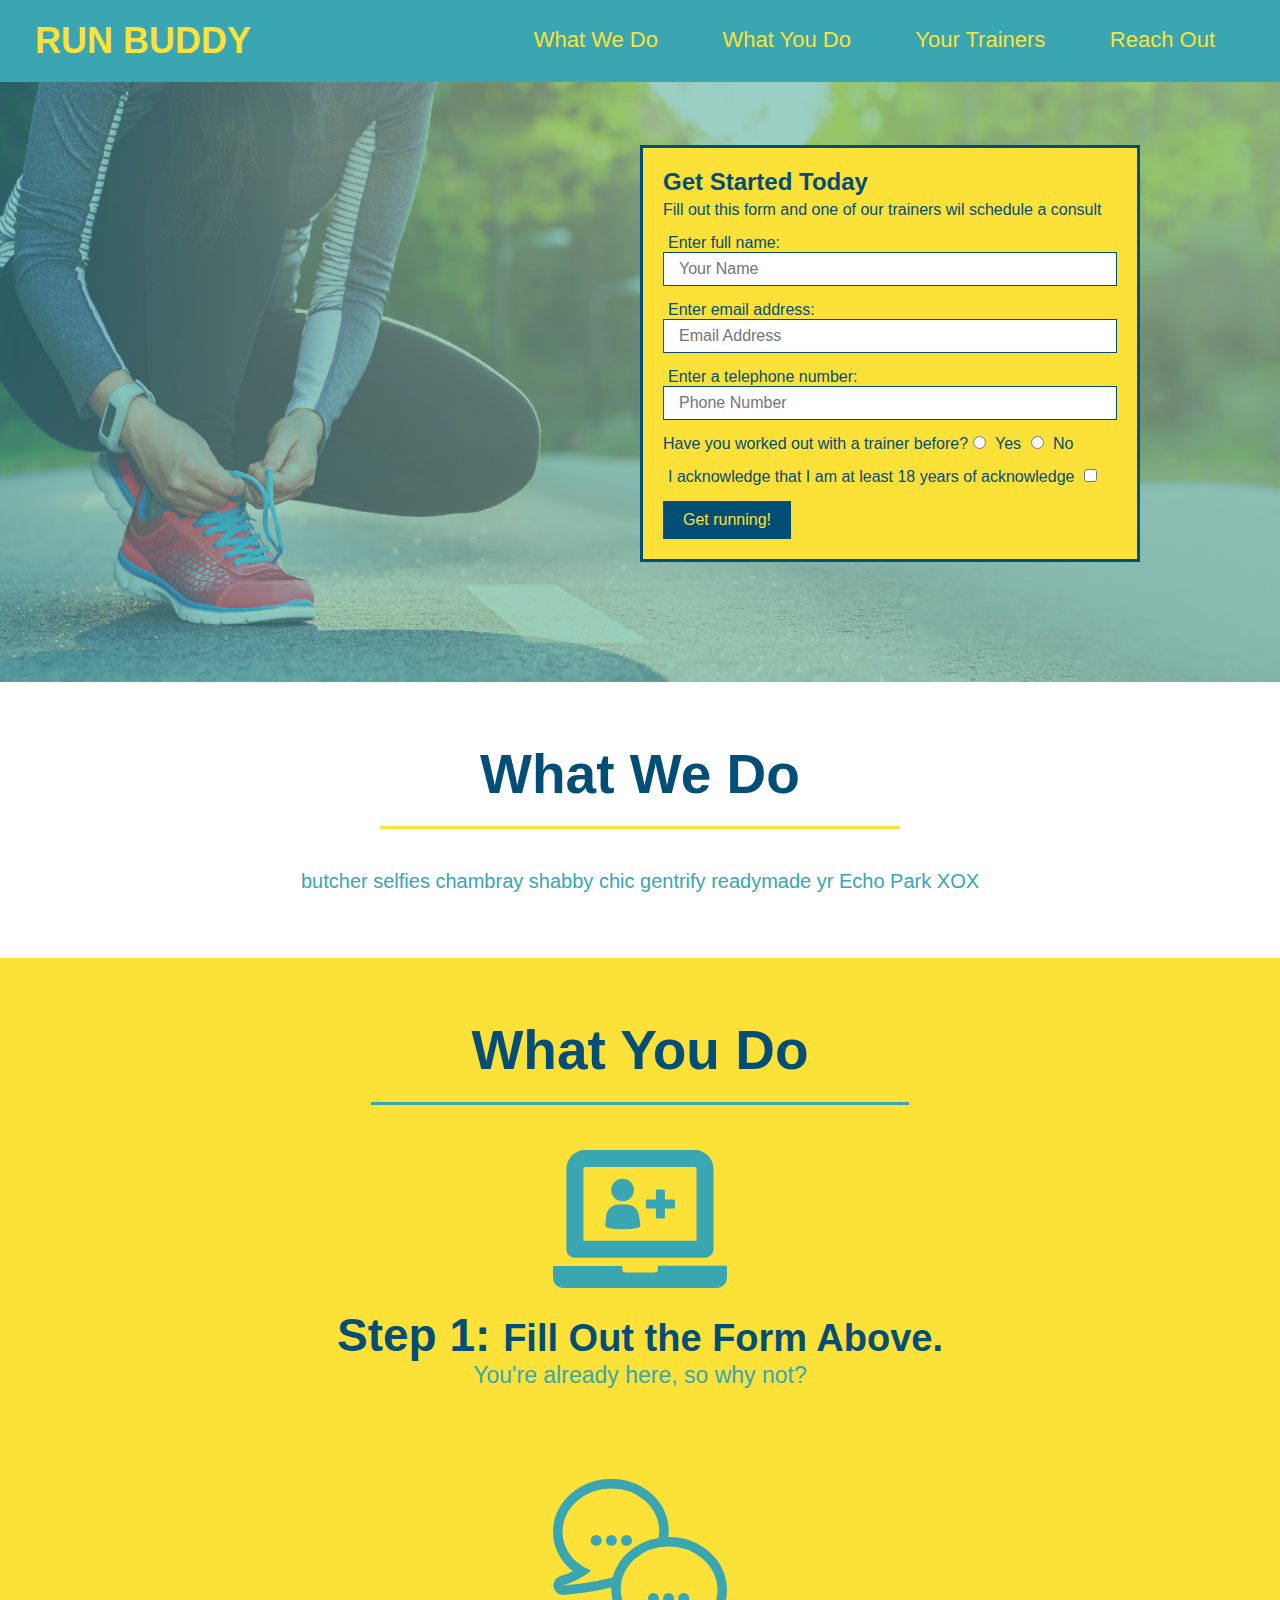
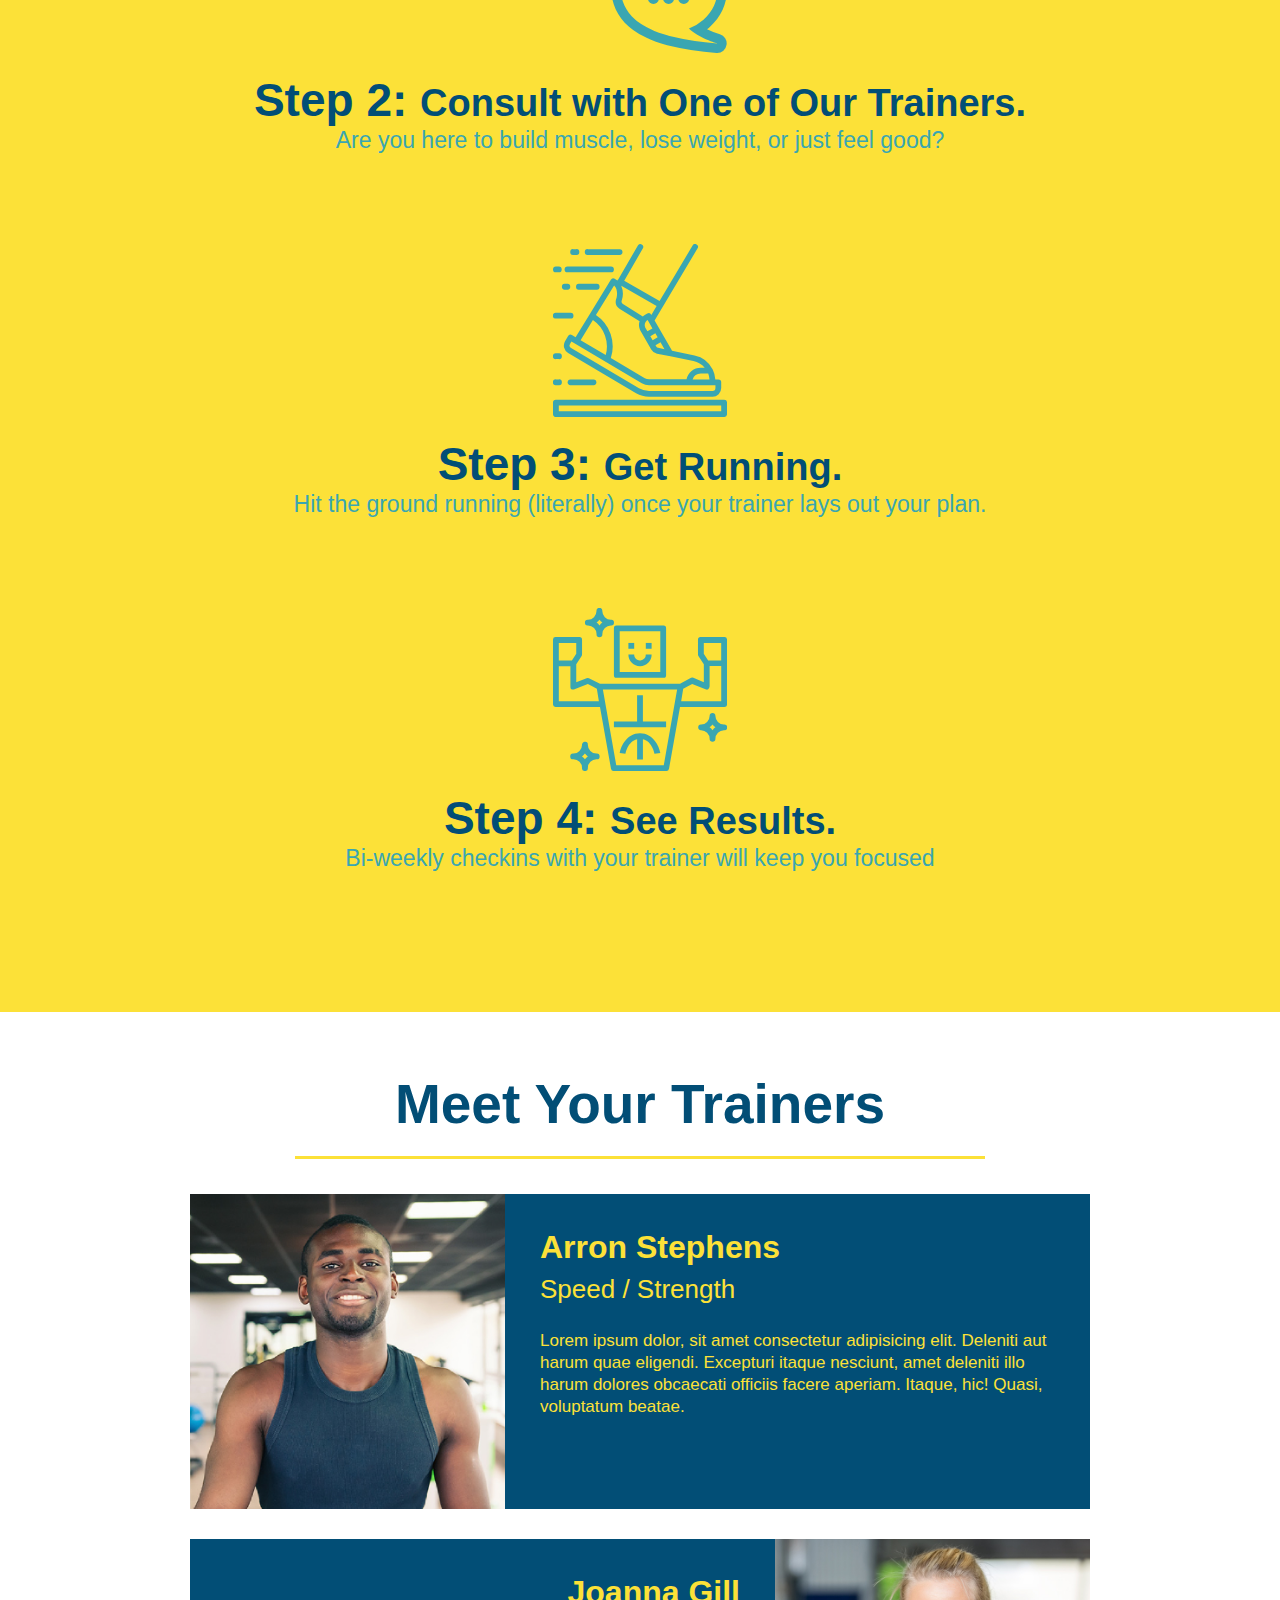
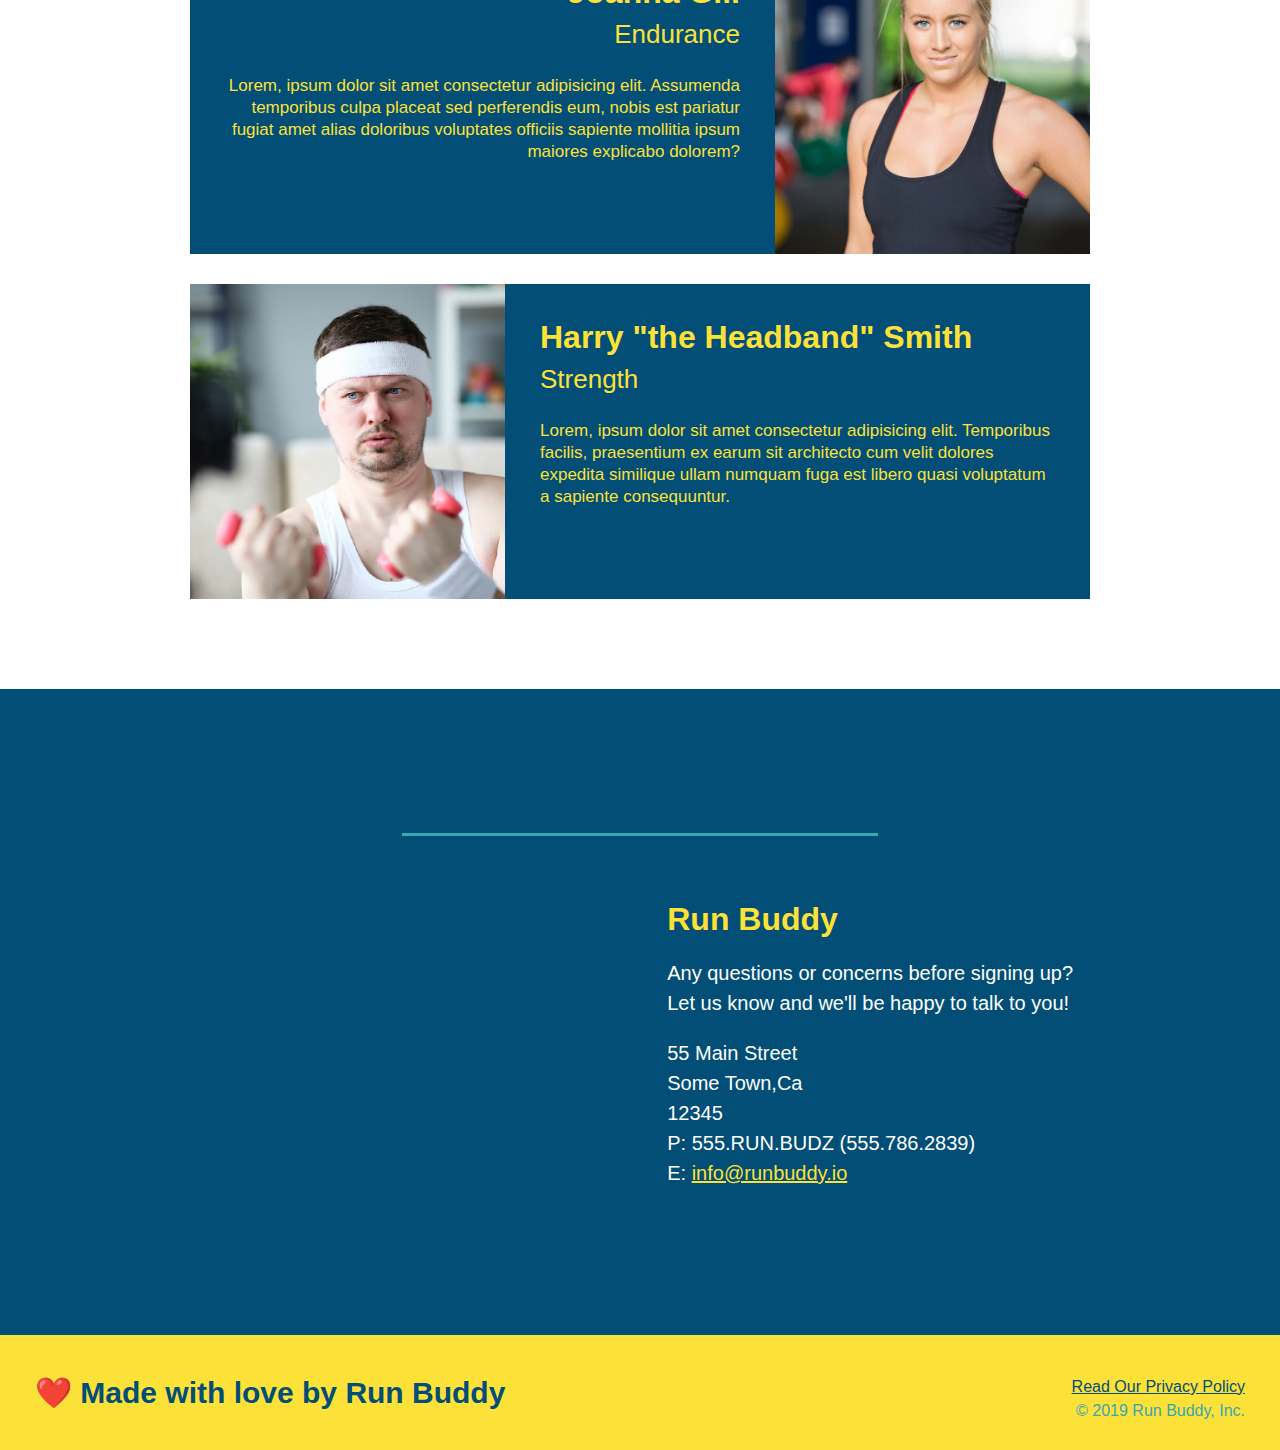
==== index.html @ 47e933aa "took out meta data for device width" ====
<!DOCTYP html>
<html lang="en">
    <head>
        <meta charset="UTF-8" />
        
        <title>Run Buddy</title>
        <link rel="stylesheet" href="./assets/css/style.css" />
    </head>
    <body>
        <!--navigation-->
        <header>
        <h1>
            <a href="index.html">RUN BUDDY</a>
        </h1>
        <nav>
            <!--Unordered list element-->
            <ul>
                <!--List item element-->
                <li>
                    <!--Anchor element-->
                    <a href="#what-we-do">What We Do</a>
                </li>
                <li>
                    <a href="#what-you-do">What You Do</a>
                </li>
                <li>
                    <a href="#your-trainers">Your Trainers</a>
                </li>
                <li>
                    <a href="#reach-out">Reach Out</a>
                </li>
            </ul>
        </nav>
        </header>

        <!--hero/jumbotron-->
        <section class="hero">
            <div class="hero-form">
                <h3>Get Started Today</h3>
                <p>Fill out this form and one of our trainers wil schedule a consult</p>
                <!--Add form element-->
                <form>
                    <label for="name">Enter full name:</label>
                    <input class="form-input" type="text" placeholder="Your Name" name="name" id="name" />
                    <label for="email">Enter email address:</label>
                    <input class="form-input" type="email" placeholder="Email Address" name="email" id="email" />
                    <label for="phone">Enter a telephone number:</label>
                    <input class="form-input" type="tel" placeholder="Phone Number" name="phone" id="phone"/>
                    <p>
                        Have you worked out with a trainer before?
                        <input type="radio" name="trainer-confirm" id="trainer-yes" />
                        <label for="trainer-yes">Yes</label>
                        <input type="radio" name="trainer-confirm" id="trainer-no" />
                        <label for="trainer-no">No</label>
                    </p>
                    <p>
                        <label for="checkbox">
                            I acknowledge that I am at least 18 years of acknowledge
                        </label>
                        <input type="checkbox" name="age-confirm" id="checkbox" />
                    </p>
                    <button type="submit">
                        Get running!
                    </button>
                </form>
            </div>
        </section>
        <!-- end hero-->

        <!--"what we do" section-->
        <section id="what-we-do" class="intro">
        <h2 class="section-title primary-border">What We Do</h2>
        <p>
            butcher selfies chambray shabby chic gentrify readymade yr Echo Park XOX
        </p>
        </section>
        
        <!--"what you do" section-->
        <section id="what-you-do" class="steps">
            <h2 class="section-title secondary-border">What You Do</h2>
            <div>
                <!--inserting img element-->
                <img src="./assets/images/step-1.svg" alt="" />
                <h3>Step 1: <span>Fill Out the Form Above.</span></h3>
                <p>You're already here, so why not?</p>
            </div>
            <div>
                <img src="./assets/images/step-2.svg" alt="" />
                <h3>Step 2: <span>Consult with One of Our Trainers.</span></h3>
                <p>Are you here to build muscle, lose weight, or just feel good?</p>
            </div>
            <div>
                <img src="./assets/images/step-3.svg" alt="" />
                <h3>Step 3: <span>Get Running.</span></h3>
                <p>Hit the ground running (literally) once your trainer lays out your plan.</p>
            </div>
            <div>
                <img src="./assets/images/step-4.svg" alt="" />
                <h3>Step 4: <span>See Results.</span></h3>
                <p>Bi-weekly checkins with your trainer will keep you focused</p>
            </div>
        </section>
        
        <!--meet the trainers"-->
        <section id="your-trainers" class="trainers">
            <h2 class="section-title primary-border">Meet Your Trainers</h2>
            <article class="trainer">
                <img src="./assets/images/trainer-1.jpg" alt="Arron Stephens in his workout clothes, ready to pump iron" />
                <div class="trainer-bio text-left">
                    <h3>Arron Stephens</h3>
                    <h4>Speed / Strength</h4>
                    <p>
                       Lorem ipsum dolor, sit amet consectetur adipisicing elit. Deleniti aut harum quae eligendi. Excepturi itaque nesciunt, amet deleniti illo harum dolores obcaecati officiis facere aperiam. Itaque, hic! Quasi, voluptatum beatae.
                    </p>
                </div>
            </article>
            <!--second trainer-->
            <article class="trainer">
                <div class="trainer-bio text-right">
                    <h3>Joanna Gill</h3>
                    <h4>Endurance</h4>
                     <p>Lorem, ipsum dolor sit amet consectetur adipisicing elit. Assumenda temporibus culpa placeat sed perferendis eum, nobis est pariatur fugiat amet alias doloribus voluptates officiis sapiente mollitia ipsum maiores explicabo dolorem?</p>
                </div>
                <img src="./assets/images/trainer-2.jpg" alt="Joanna Gill cooling off after a workout" /> 
            </article>
            <!--third trainer-->
            <article class="trainer">
                <img src="./assets/images/trainer-3.jpg" alt="Harry Smith wearing a headband and lifting comically small pink weights" />
                <div class="trainer-bio text-left">
                    <h3>Harry "the Headband" Smith</h3>
                    <h4>Strength</h4>
                    <p>
                        Lorem, ipsum dolor sit amet consectetur adipisicing elit. Temporibus facilis, praesentium ex earum sit architecto cum velit dolores expedita similique ullam numquam fuga est libero quasi voluptatum a sapiente consequuntur.
                    </p>
                </div>
            </article>
        </section>

        <!-- reach out section-->
        <section id="reach-out" class="contact">
            <h2 class="section-title secondary-border">Reach Out</h2>
        <div class="contact-info">
                <iframe src="https://www.google.com/maps/embed?pb=!1m18!1m12!1m3!1d3105.1503819264835!2d-77.03871848479086!3d38.8976762795706!2m3!1f0!2f0!3f0!3m2!1i1024!2i768!4f13.1!3m3!1m2!1s0x89b7b7bcdecbb1df%3A0x715969d86d0b76bf!2sThe%20White%20House!5e0!3m2!1sen!2sus!4v1628176576272!5m2!1sen!2sus" 
                width="" 
                height=""
                style="border:0;"
                allowfullscreen=""
                loading="lazy">
                </iframe>  
            
            <div>
                <h3>Run Buddy</h3>
                <p>Any questions or concerns before signing up?
                <br />
                    Let us know and we'll be happy to talk to you!
                </p>
                <address>
                    55 Main Street<br />
                    Some Town,Ca<br />
                    12345<br />
                    P: 555.RUN.BUDZ (555.786.2839)<br />
                    E: <a href="mailto:info@runbuddy.io">info@runbuddy.io</a>
                </address>
            </div>
        </div>
        </section>

        <!-- footer-->
        <footer>
            <h2>❤️ Made with love by Run Buddy</h2>
            <div>
                <a href="./privacy-policy.html">Read Our Privacy Policy</a><br />
                &copy; 2019 Run Buddy, Inc.
            </div>
        </footer>
    </body>
</html>
---- assets/css/style.css ----
* {
    margin: 0;
    padding: 0;
    box-sizing: border-box;
}
body {
    color: #39a6b2;
    font-family: Helvetica, Arial, sans-serif;
  }

  .section-title {
      font-size: 55px;
      color: #024e76;
      margin-bottom: 35px;
      padding: 0 100px 20px 100px;
      display: inline-block;
      border-bottom: 3px solid;
  }

  .primary-border {
      border-color: #fce138;
  }

  .secondary-border {
      border-color: #39a6b2;
  }

  .text-left {
      text-align: left;
  }

  .text-right {
      text-align: right;
  }
  /*apply styles to <header>*/
header {
      padding: 20px 35px;
      background-color: #39a6b2;
  }

header h1 {
    font-weight: bold;
    font-size: 36px;
    color: #fce138;
    margin: 0;
    display: inline;
}

header a{
    text-decoration: none;
    color: #fce138;
}

header nav {
    float: right;
    margin: 7px 0;
}

header nav ul li {
    display: inline;
}

header nav ul li a {
    margin: 0 30px;
    font-weight: lighter;
    font-size: 22px;
}

footer {
    background: #fce138;
    width: 100%;
    padding: 40px 35px;
}

footer h2 {
    display: inline;
    color: #024e76;
    font-size: 30px;
    margin: 0;
}

footer div {
    float: right;
    line-height: 1.5;
    text-align: right;
}

footer a {
    color: #024e76;
}

section {
    padding: 60px;
}

/*Hero Style Start */
.hero {
    background-image: url("../images/hero-bg.jpg");
    height: 600px;
    background-size: cover;
    background-position: center;
    position: relative;
}

.hero-form {
    color: #024e76;
    background-color:#fce138;
    padding: 20px;
    width: 500px;
    border: solid 3px #024e76;
    position: absolute;
    bottom: 120px;
    right: 140px;
}

.hero-form h3 {
    margin: 0;
    font-size: 24px;
}

.hero-form p {
    margin: 5px 0 15px 0;
}

.form-input {
    border: 1px solid #024e76;
    display: block;
    padding: 7px 15px;
    font-size: 16px;
    color: #024e76;
    width: 100%;
    margin-bottom: 15px;
}

.hero-form label{
    margin: 0 5px;
}

.hero-form button {
    color: #fce138;
    background-color: #024e76;
    border: none;
    padding: 10px 20px;
    font-size: 16px;
}
/*Hero Style End */
/* intro start */
.intro {
    text-align: center;
}

.intro p {
    line-height: 1.7;
    color: #39a6b2;
    width: 80%;
    font-size: 20px;
    margin: 0 auto;
 }
 /* intro end */

 /* step start */

 .steps {
     text-align: center;
     background: #fce138;
 }

 .steps div {
     margin-bottom: 80px;
 }
 
 .steps img {
     width: 15%;
     margin: 10px 0;
 }

 .steps h3 {
     color: #024e76;
     font-size: 46px;
     margin-top: 10px;
 }

 .steps p {
     color: #39a6b2;
     font-size: 23px;
 }

 .steps span {
     font-size: 38px;
 }
 /* end of steps */

 /*trainers section*/

 .trainers {
     text-align: center;
 }

 .trainer {
     width: 900px;
     margin: 0 auto 30px auto;
     background: #024e76;
     color: #fce138;
     overflow: auto;
 }

 .trainer img {
     width: 35%;
     float: left;
 }

 .trainer-bio {
     padding: 35px;
     float: left;
     width: 65%
 }

 .trainer-bio h3 {
     font-size: 32px;
     margin-bottom: 8px;
 }

 .trainer-bio h4 {
     font-weight: lighter;
     font-size: 26px;
     margin-bottom: 25px;
 }

 .trainer-bio p {
     font-size: 17px;
     line-height: 1.3;
 }
 /* End Trainers section */

 /* Start Reach out styles */

 .contact {
     text-align: center;
     background: #024e76;
 }

 .contact-info iframe {
     width: 400px;
     height: 400px;
 }

 .contact-info div {
     width: 410px;
     display: inline-block;
     vertical-align: top;
     text-align: left;
     margin: 30px 0 0 60px;
     color: white;
 }

 .contact-info h3 {
     color: #fce138;
     font-size: 32px;
 }

 .contact-info p, .contact-info address {
     margin: 20px 0;
     line-height: 1.5;
     font-size: 20px;
     font-style: normal;
 }

 .contact-info a {
     color: #fce138;
 }
 /* reach out ends */
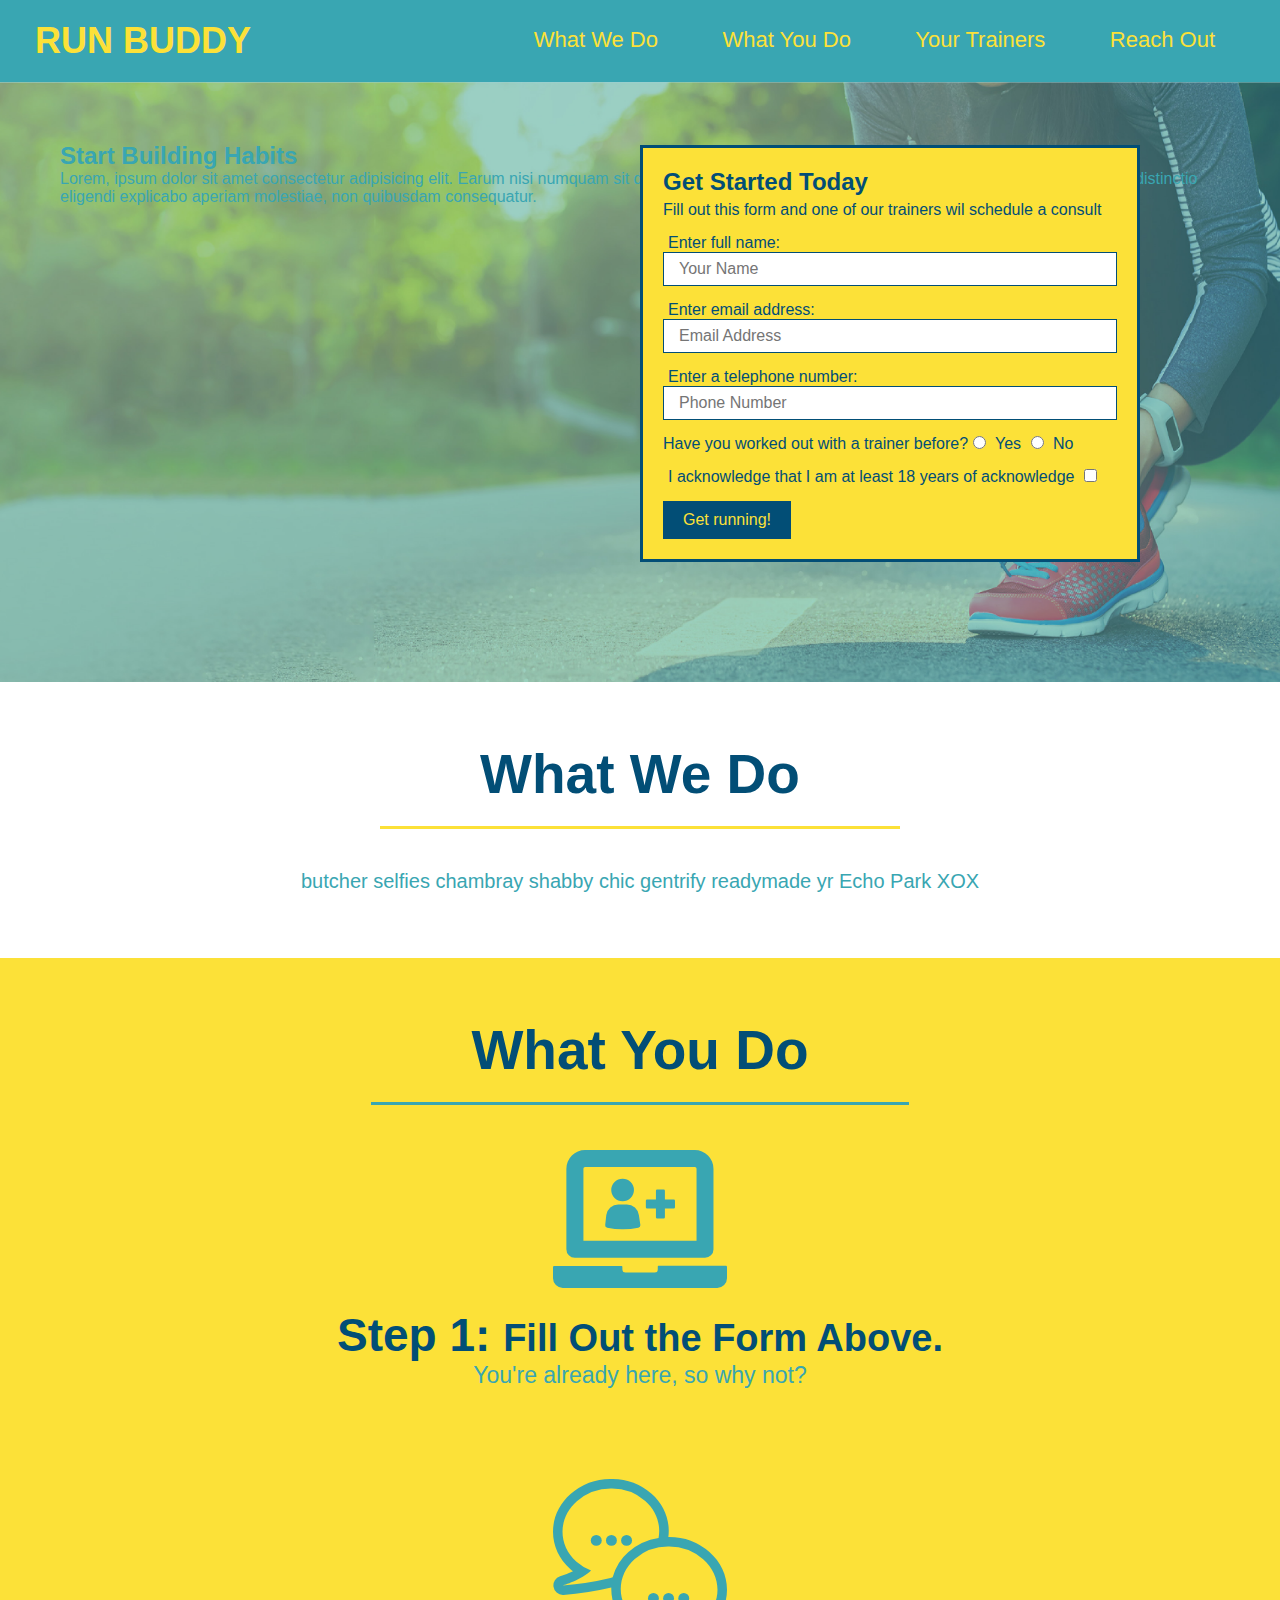
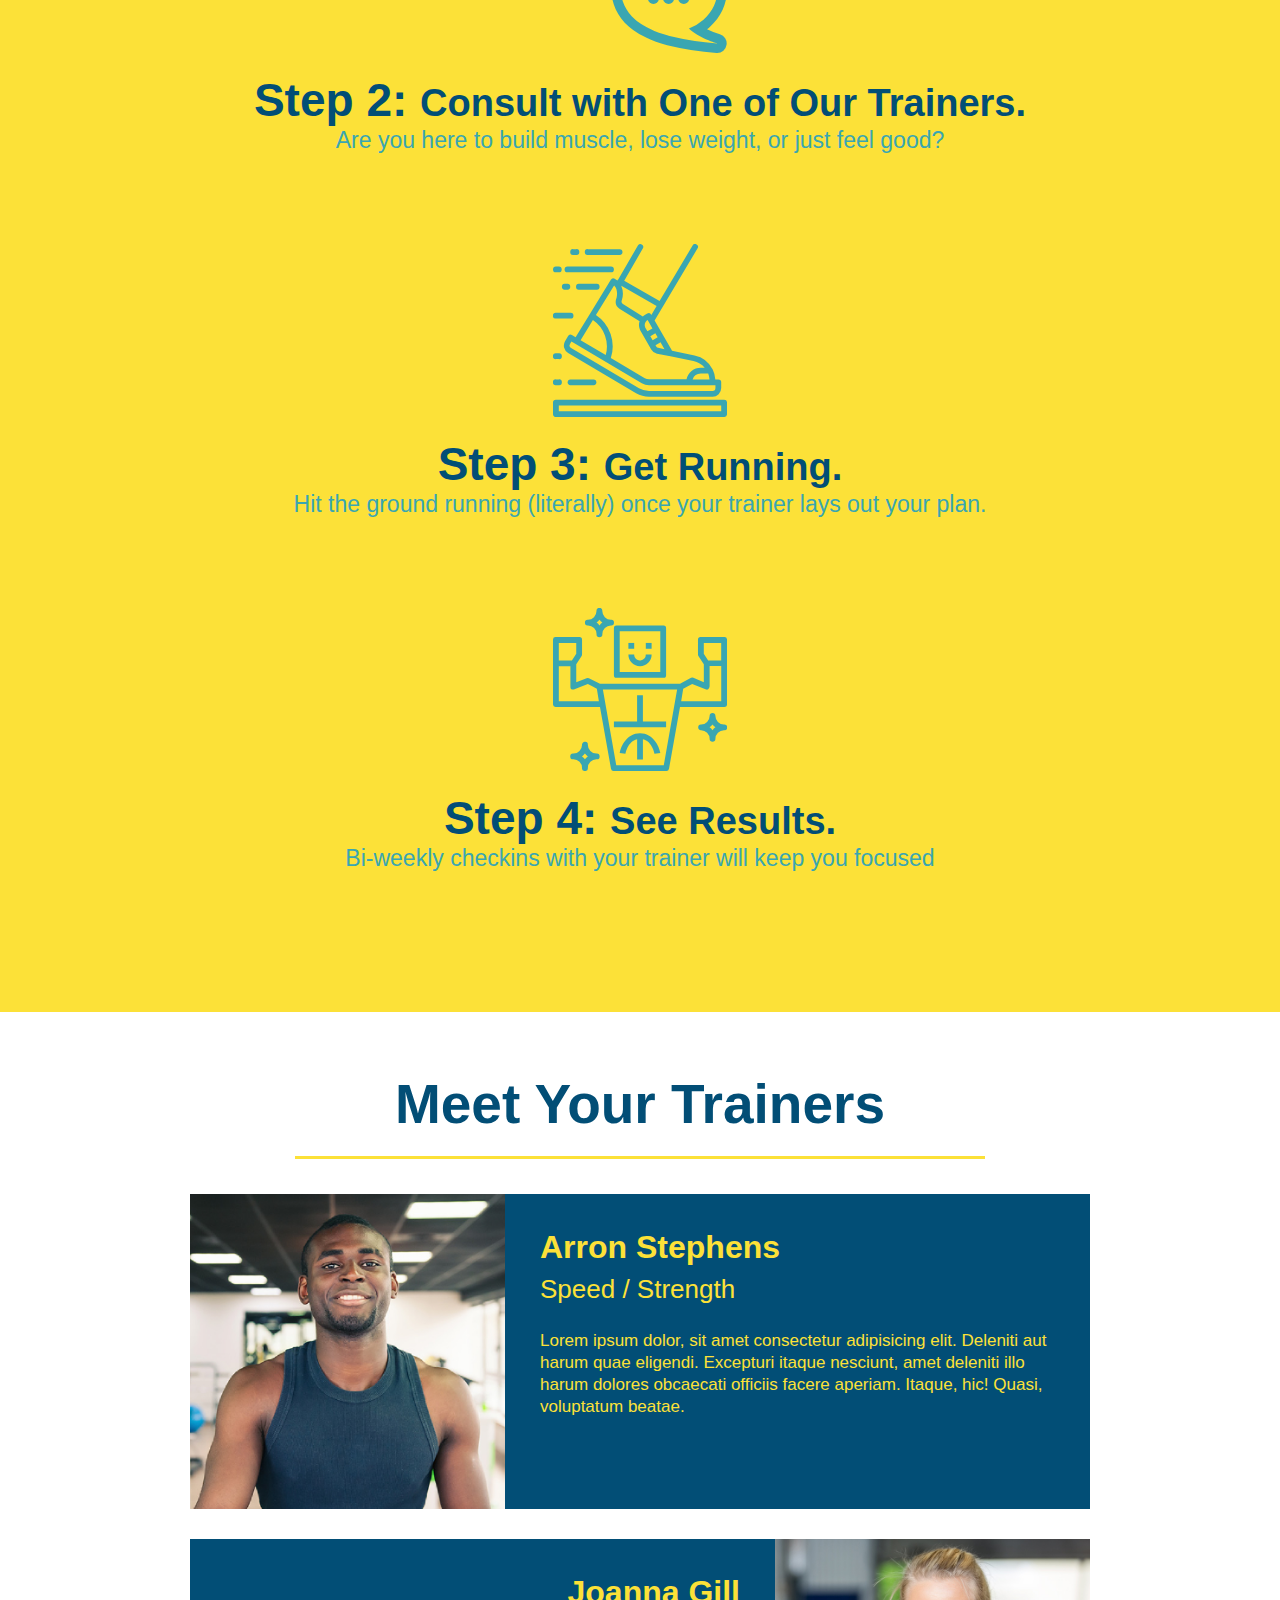
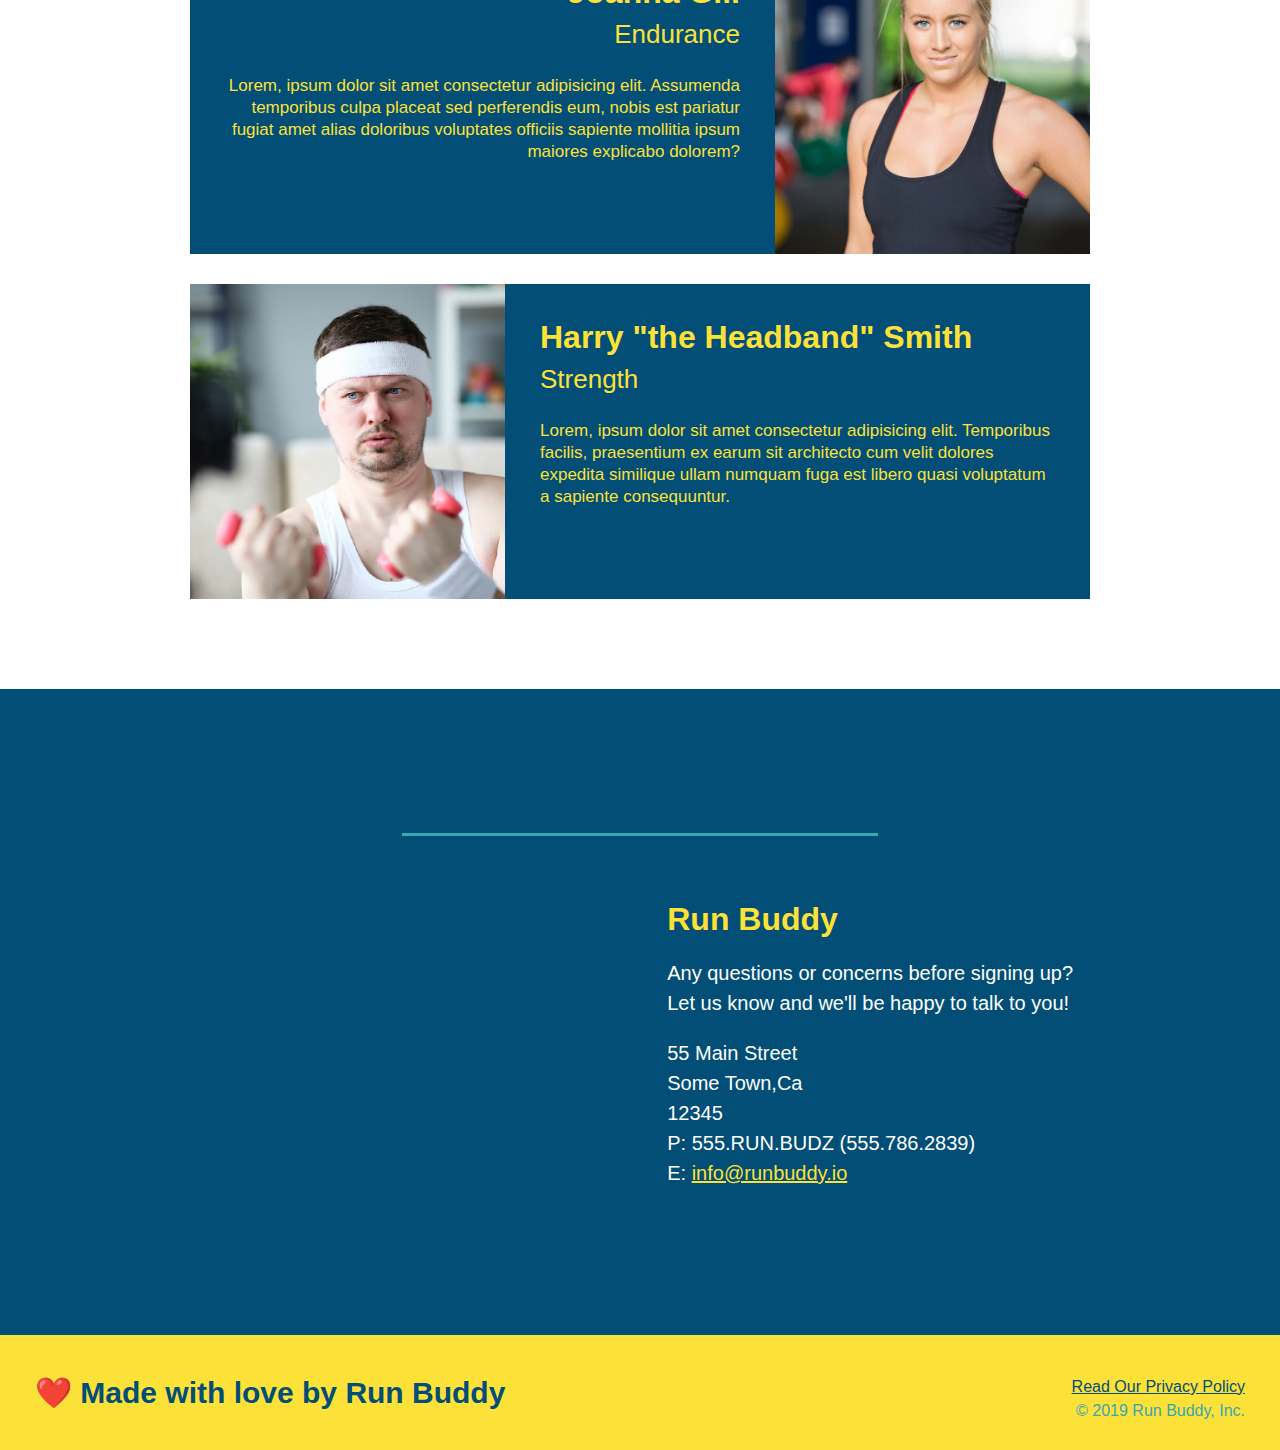
==== commit 436c5e37: "Adding new Hero image and content" ====
--- a/index.html
+++ b/index.html
@@ -35,6 +35,10 @@
 
         <!--hero/jumbotron-->
         <section class="hero">
+            <div class="hero-cta">
+                <h2>Start Building Habits</h2>
+                <p>Lorem, ipsum dolor sit amet consectetur adipisicing elit. Earum nisi numquam sit ducimus maxime eveniet maiores aliquid, sint deleniti nihil autem quis, distinctio eligendi explicabo aperiam molestiae, non quibusdam consequatur.</p>
+            </div>
             <div class="hero-form">
                 <h3>Get Started Today</h3>
                 <p>Fill out this form and one of our trainers wil schedule a consult</p>
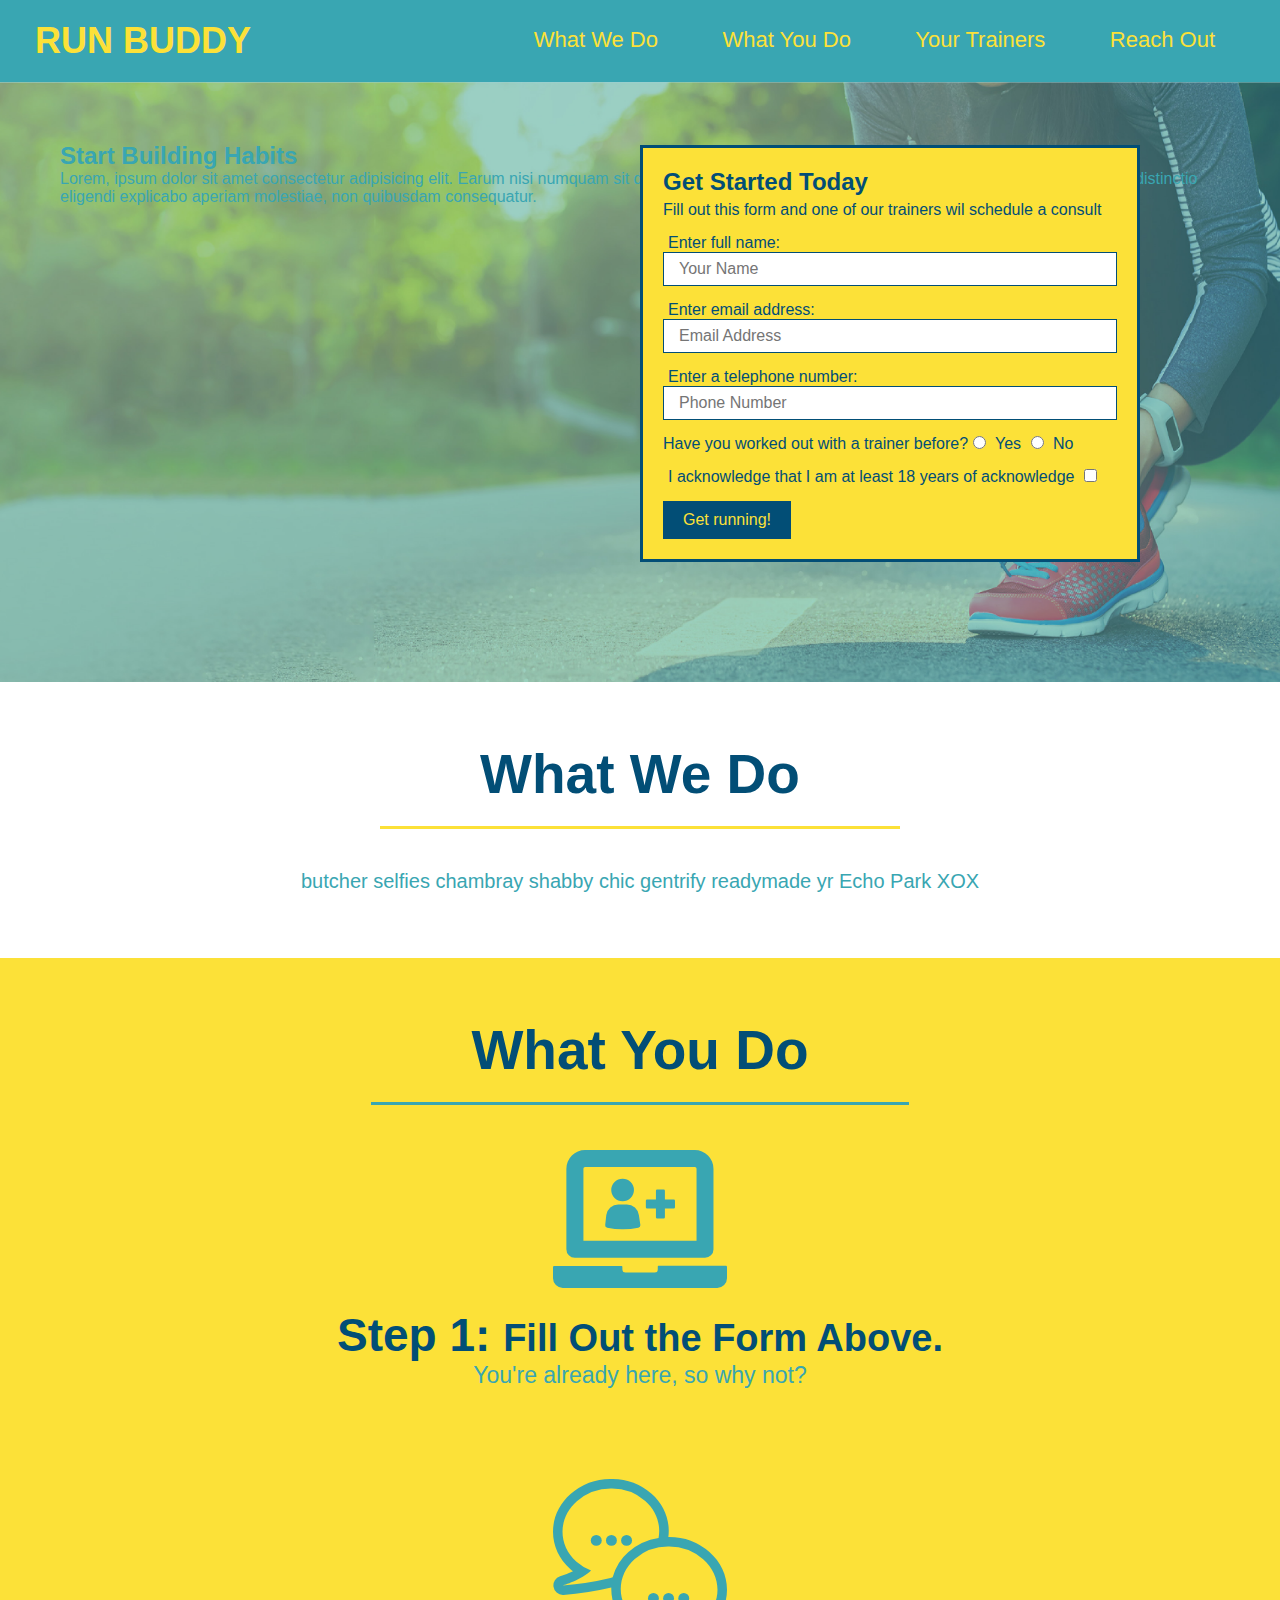
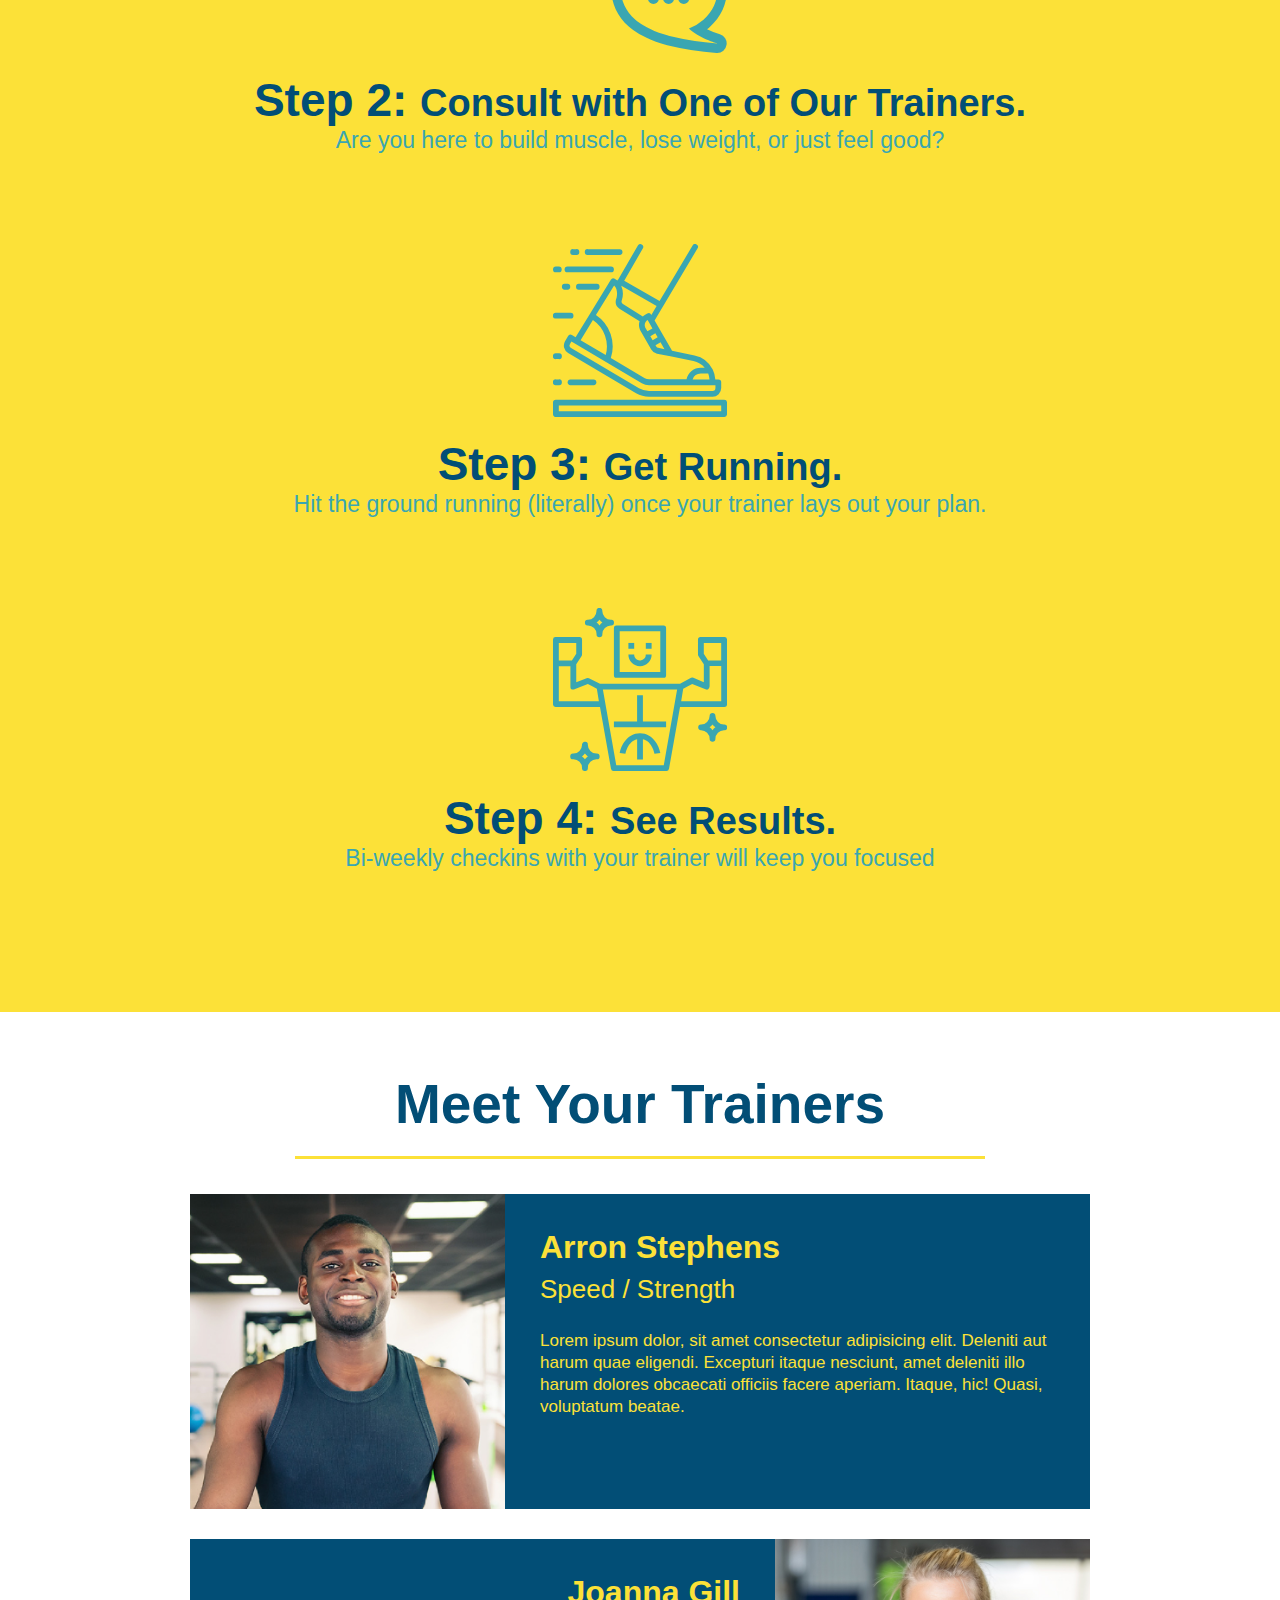
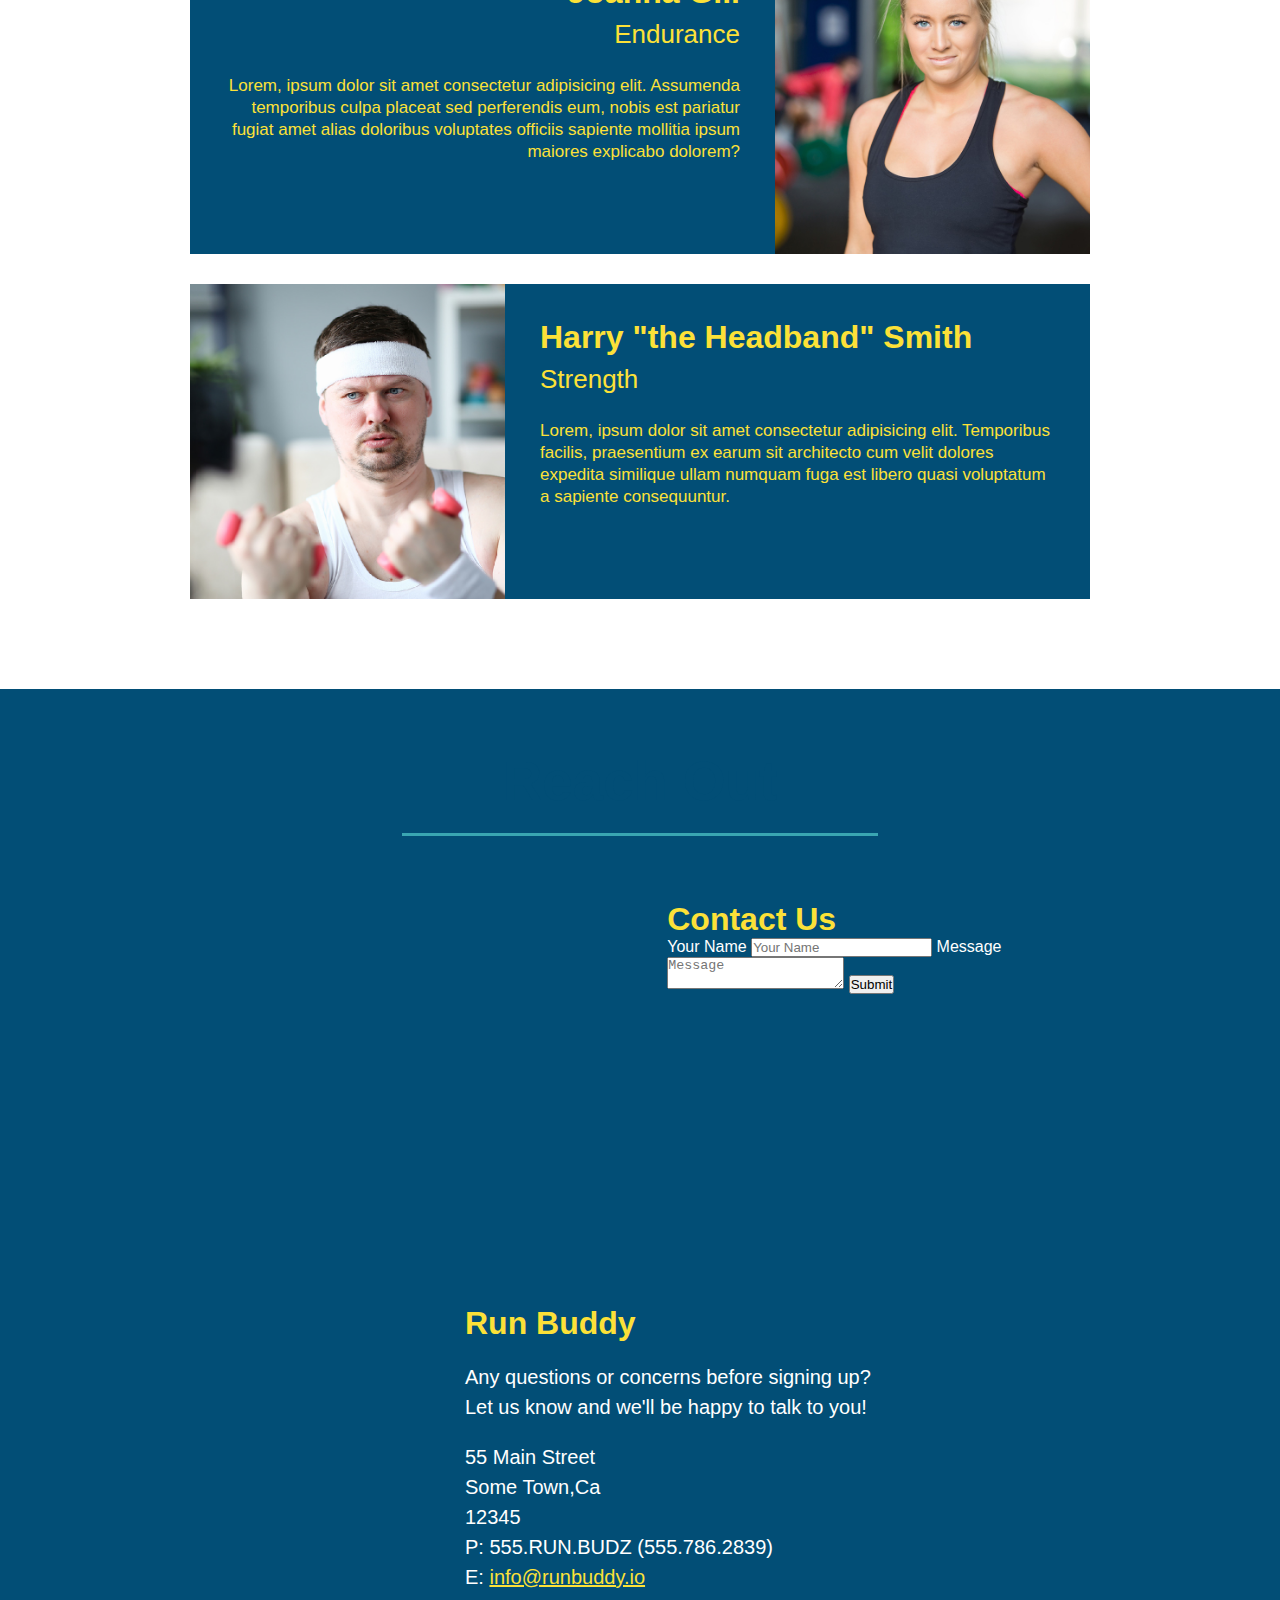
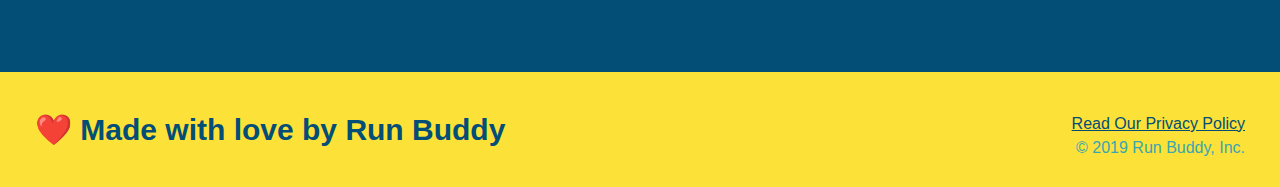
==== commit 22c6fefb: "add contact form" ====
--- a/index.html
+++ b/index.html
@@ -150,7 +150,20 @@
                 style="border:0;"
                 allowfullscreen=""
                 loading="lazy">
-                </iframe>  
+                </iframe>
+                
+                <div class="contact-form">
+                    <h3>Contact Us</h3>
+                    <form>
+                        <label for="contact-name">Your Name</label>
+                        <input type="text" id="contact-name" placeholder="Your Name" />
+
+                        <label for="contact-message">Message</label>
+                        <textarea id="contact-message" placeholder="Message"></textarea>
+
+                        <button type="submit">Submit</button>
+                    </form>
+                </div>
             
             <div>
                 <h3>Run Buddy</h3>
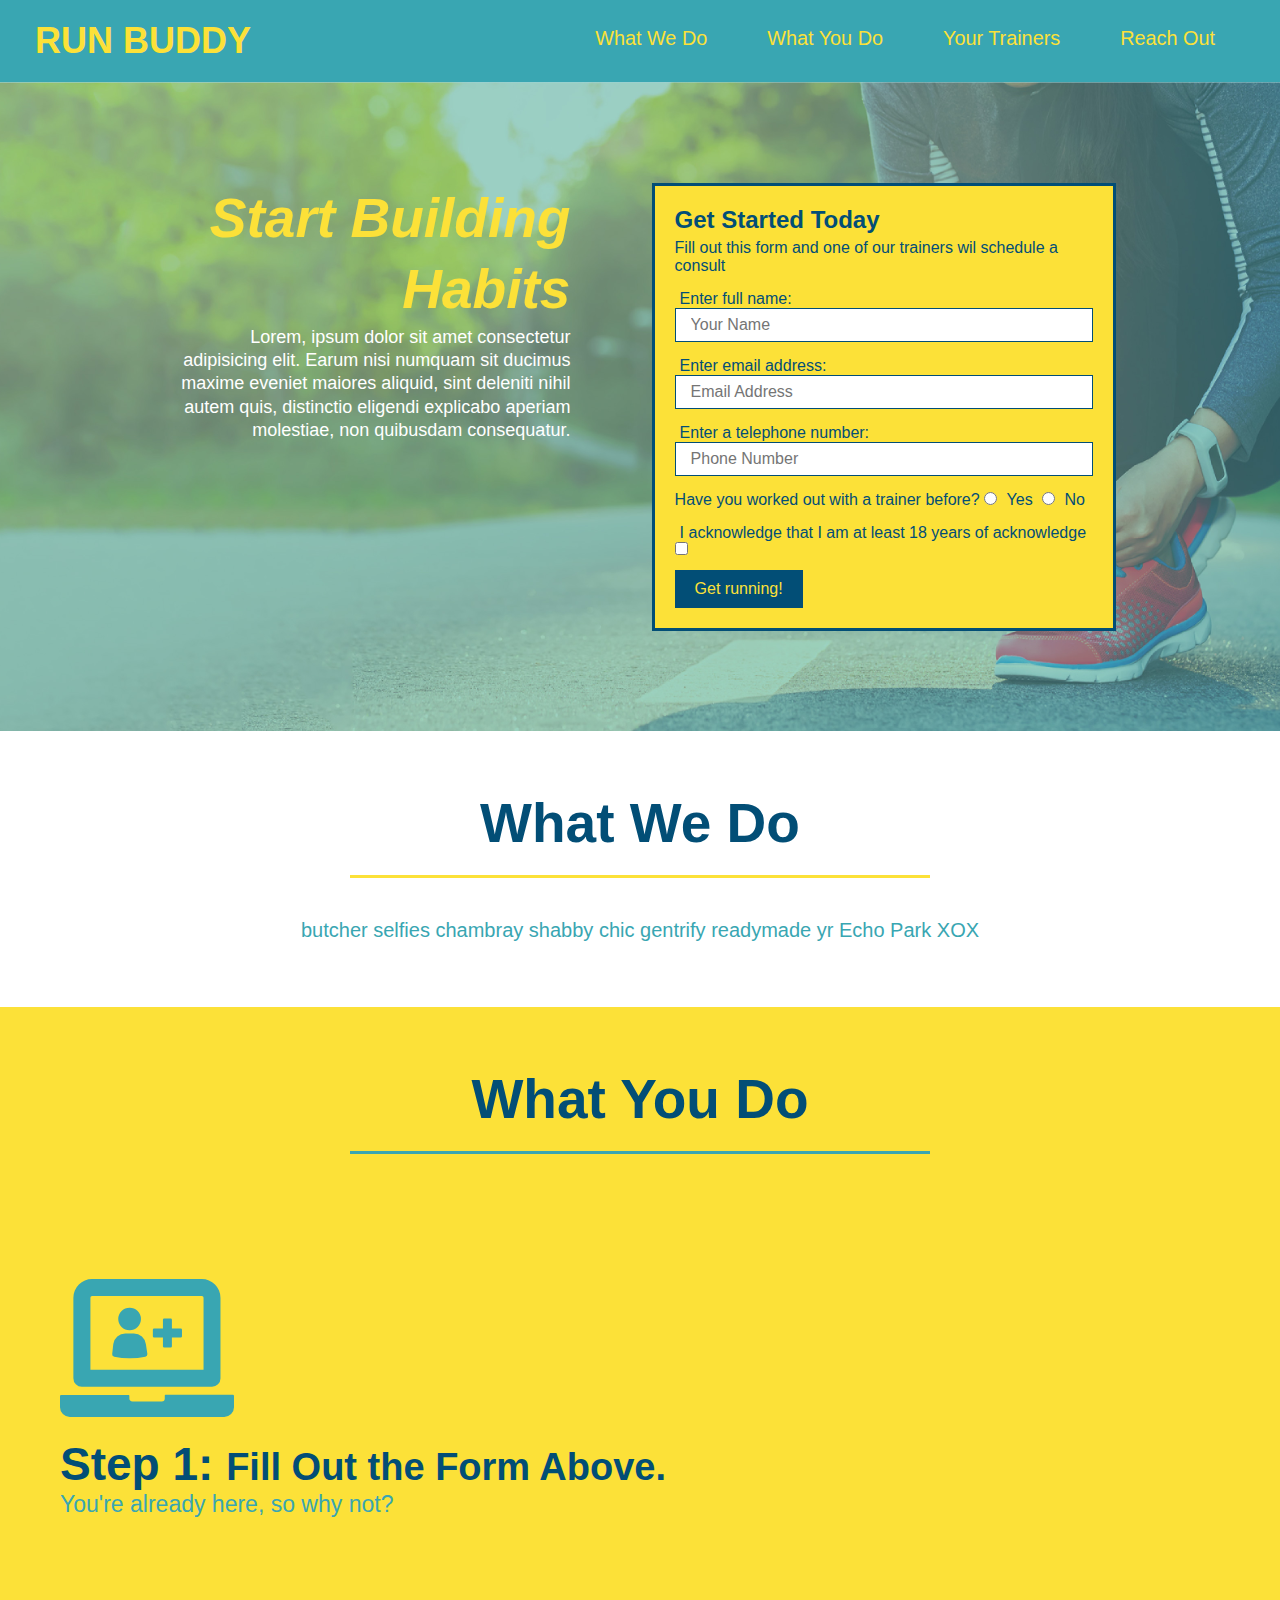
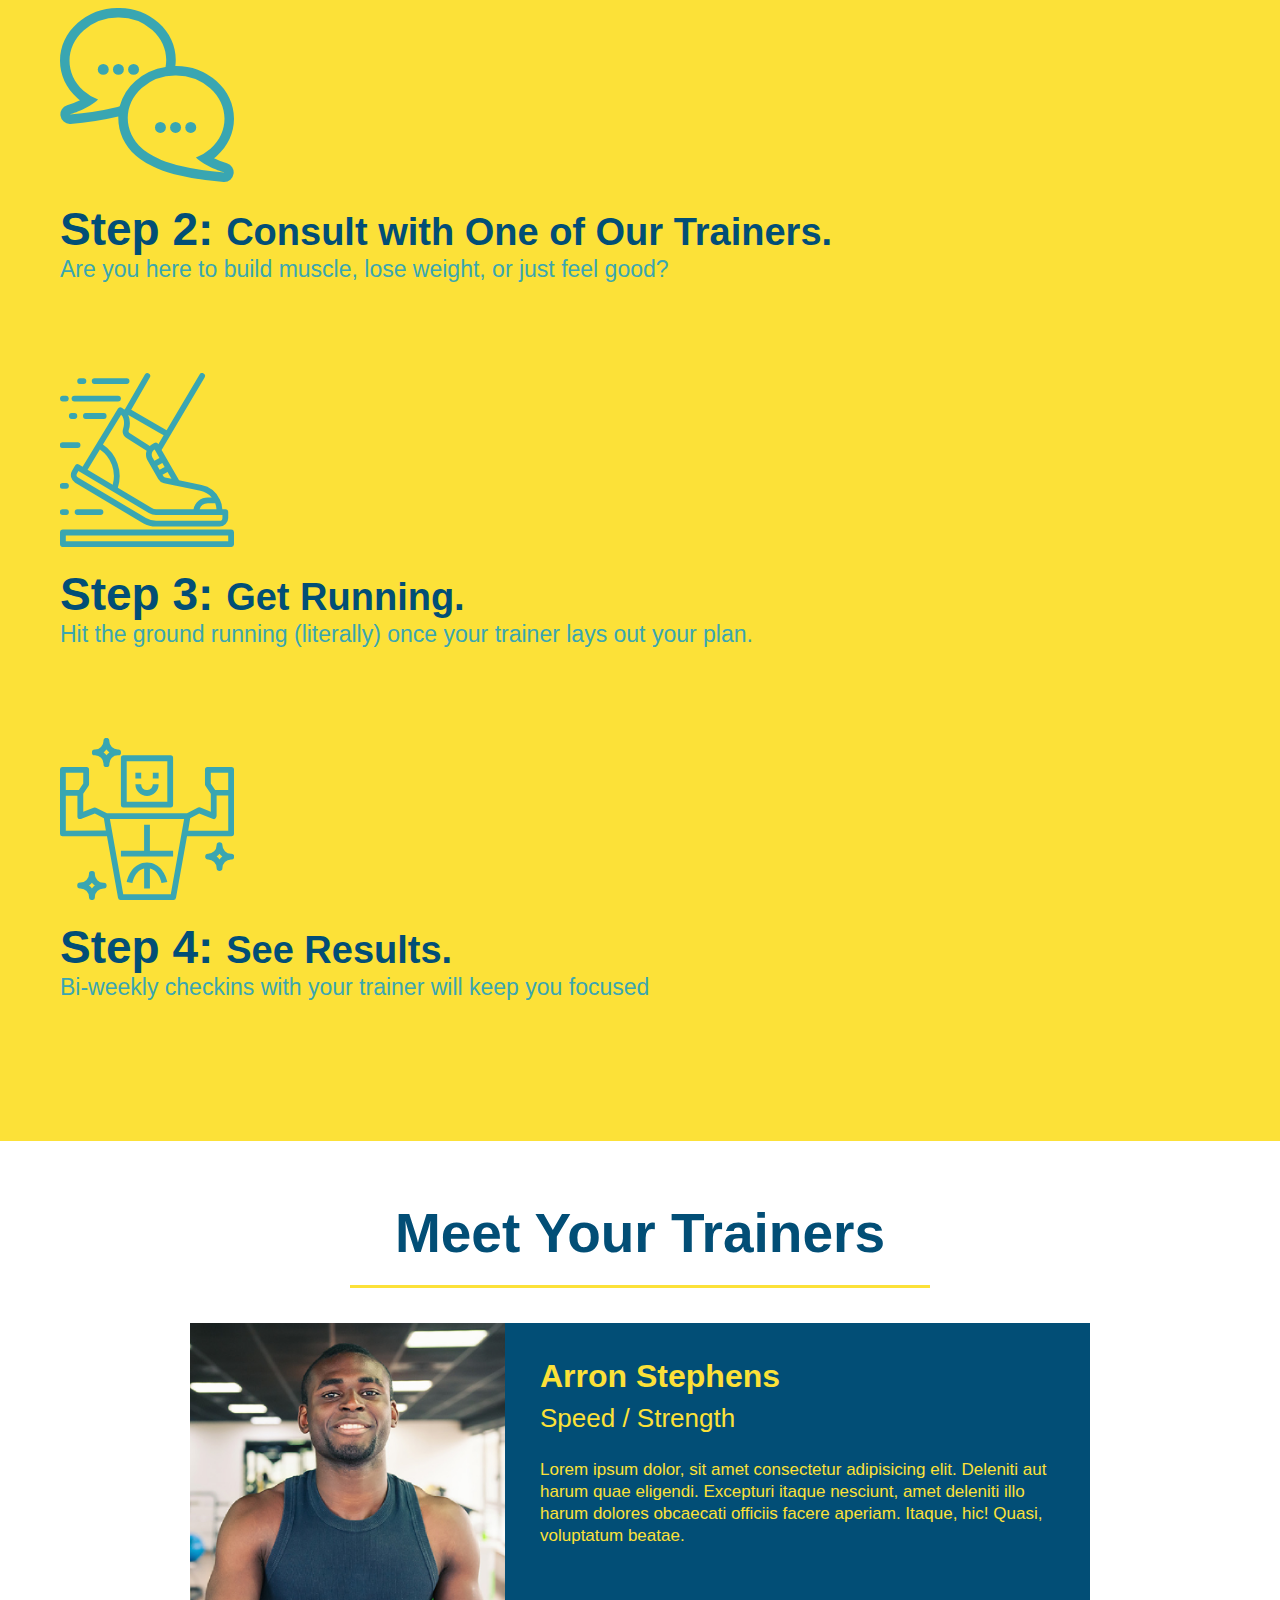
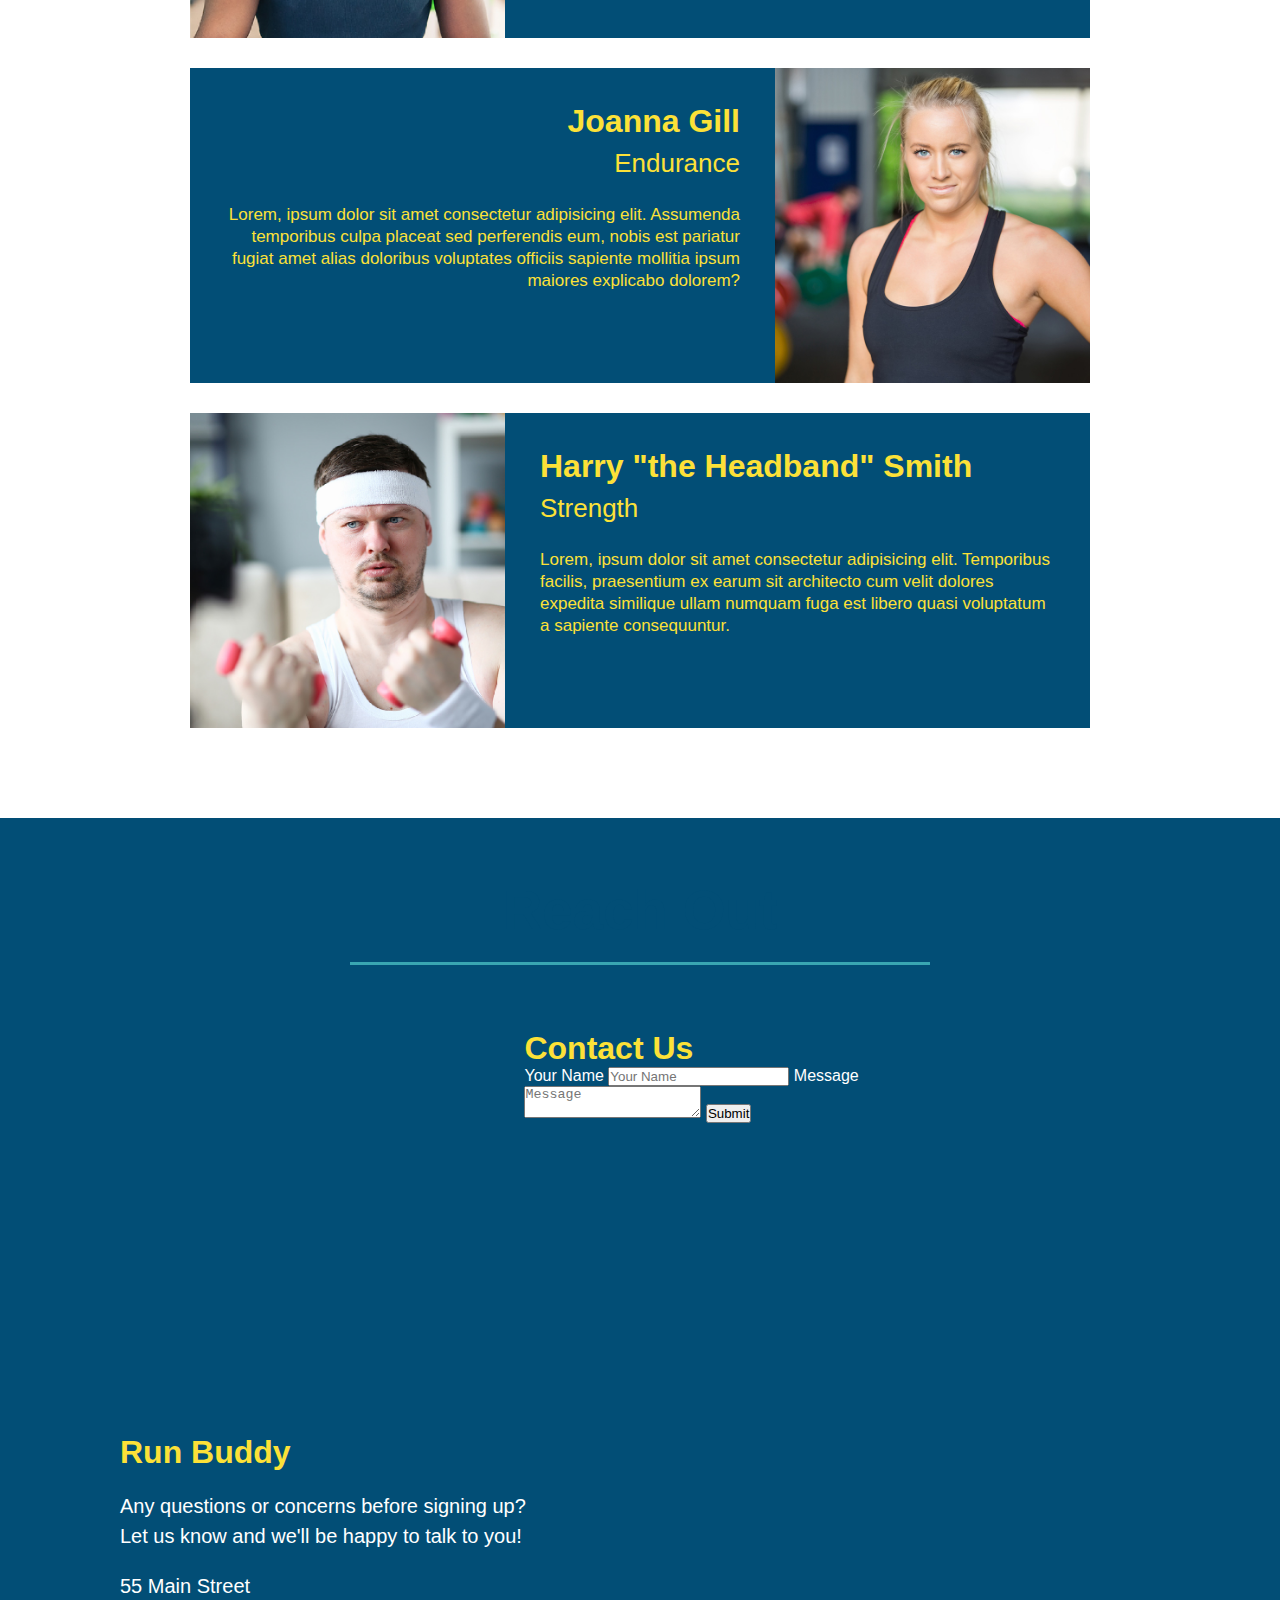
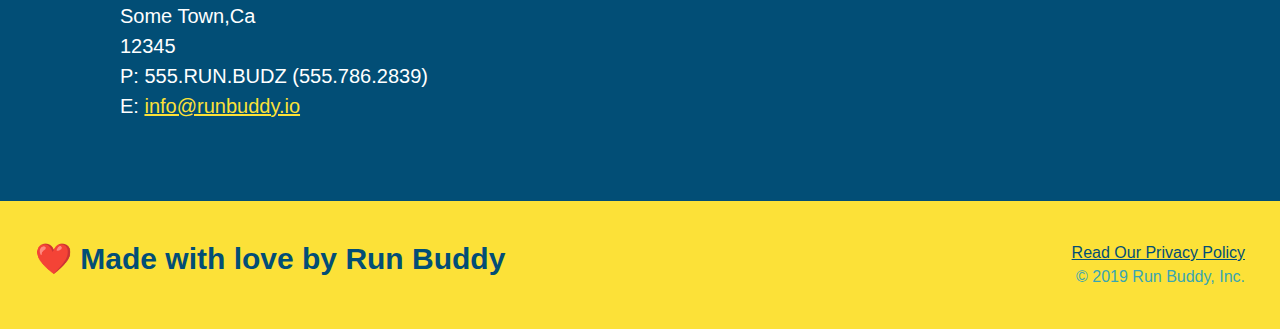
==== commit 01dd8485: "added flex-row to class" ====
--- a/index.html
+++ b/index.html
@@ -73,15 +73,21 @@
 
         <!--"what we do" section-->
         <section id="what-we-do" class="intro">
+            <div class="flex-row">
         <h2 class="section-title primary-border">What We Do</h2>
+            </div>
+            <div class="flex-row">
         <p>
             butcher selfies chambray shabby chic gentrify readymade yr Echo Park XOX
         </p>
+            </div>
         </section>
         
         <!--"what you do" section-->
         <section id="what-you-do" class="steps">
+            <div class="flex-row">
             <h2 class="section-title secondary-border">What You Do</h2>
+            </div>
             <div>
                 <!--inserting img element-->
                 <img src="./assets/images/step-1.svg" alt="" />
@@ -107,7 +113,9 @@
         
         <!--meet the trainers"-->
         <section id="your-trainers" class="trainers">
+        <div class="flex-row">
             <h2 class="section-title primary-border">Meet Your Trainers</h2>
+        </div>
             <article class="trainer">
                 <img src="./assets/images/trainer-1.jpg" alt="Arron Stephens in his workout clothes, ready to pump iron" />
                 <div class="trainer-bio text-left">
--- a/assets/css/style.css
+++ b/assets/css/style.css
@@ -11,10 +11,11 @@
   .section-title {
       font-size: 55px;
       color: #024e76;
-      margin-bottom: 35px;
-      padding: 0 100px 20px 100px;
-      display: inline-block;
       border-bottom: 3px solid;
+      padding-bottom: 20px;
+      text-align: center;
+      margin: 0 auto 35px auto;
+      width: 50%;
   }
 
   .primary-border {
@@ -36,6 +37,9 @@
 header {
       padding: 20px 35px;
       background-color: #39a6b2;
+      display:flex;
+      justify-content: space-between;
+      flex-wrap: wrap;
   }
 
 header h1 {
@@ -43,7 +47,6 @@
     font-size: 36px;
     color: #fce138;
     margin: 0;
-    display: inline;
 }
 
 header a{
@@ -52,35 +55,41 @@
 }
 
 header nav {
-    float: right;
     margin: 7px 0;
 }
 
-header nav ul li {
-    display: inline;
+header nav ul {
+    display:flex;
+    flex-wrap: wrap;
+    justify-content: space-between;
+    align-items: center;
+    list-style: none;
 }
 
 header nav ul li a {
     margin: 0 30px;
     font-weight: lighter;
-    font-size: 22px;
+    font-size: 1.55vw;
 }
 
 footer {
     background: #fce138;
     width: 100%;
     padding: 40px 35px;
+    display:flex;
+    justify-content: space-between;
+    flex-wrap: wrap;
 }
 
 footer h2 {
-    display: inline;
+    
     color: #024e76;
     font-size: 30px;
     margin: 0;
 }
 
 footer div {
-    float: right;
+   
     line-height: 1.5;
     text-align: right;
 }
@@ -96,21 +105,36 @@
 /*Hero Style Start */
 .hero {
     background-image: url("../images/hero-bg.jpg");
-    height: 600px;
     background-size: cover;
     background-position: center;
-    position: relative;
+    display: flex;
+    justify-content: center;
+    flex-wrap: wrap;
+   
 }
 
 .hero-form {
     color: #024e76;
     background-color:#fce138;
     padding: 20px;
-    width: 500px;
-    border: solid 3px #024e76;
-    position: absolute;
-    bottom: 120px;
-    right: 140px;
+    border: solid 3px #024e76; 
+    width: 40%;
+    margin: 3.5%;
+}
+
+.hero-cta {
+    width: 35%;
+    text-align: right;
+    margin: 3.5%;
+    color: #fff;
+    font-size: 18px;
+    line-height: 1.3;
+}
+
+.hero-cta h2 {
+    font-style: italic;
+    font-size: 55px;
+    color: #fce138;
 }
 
 .hero-form h3 {
@@ -145,9 +169,6 @@
 }
 /*Hero Style End */
 /* intro start */
-.intro {
-    text-align: center;
-}
 
 .intro p {
     line-height: 1.7;
@@ -155,13 +176,13 @@
     width: 80%;
     font-size: 20px;
     margin: 0 auto;
+    text-align: center;
  }
  /* intro end */
 
  /* step start */
 
  .steps {
-     text-align: center;
      background: #fce138;
  }
 
@@ -193,7 +214,7 @@
  /*trainers section*/
 
  .trainers {
-     text-align: center;
+    
  }
 
  .trainer {
@@ -235,7 +256,7 @@
  /* Start Reach out styles */
 
  .contact {
-     text-align: center;
+     
      background: #024e76;
  }
 
@@ -270,3 +291,7 @@
  }
  /* reach out ends */
 
+ .flex-row {
+     display:flex;
+ }
+
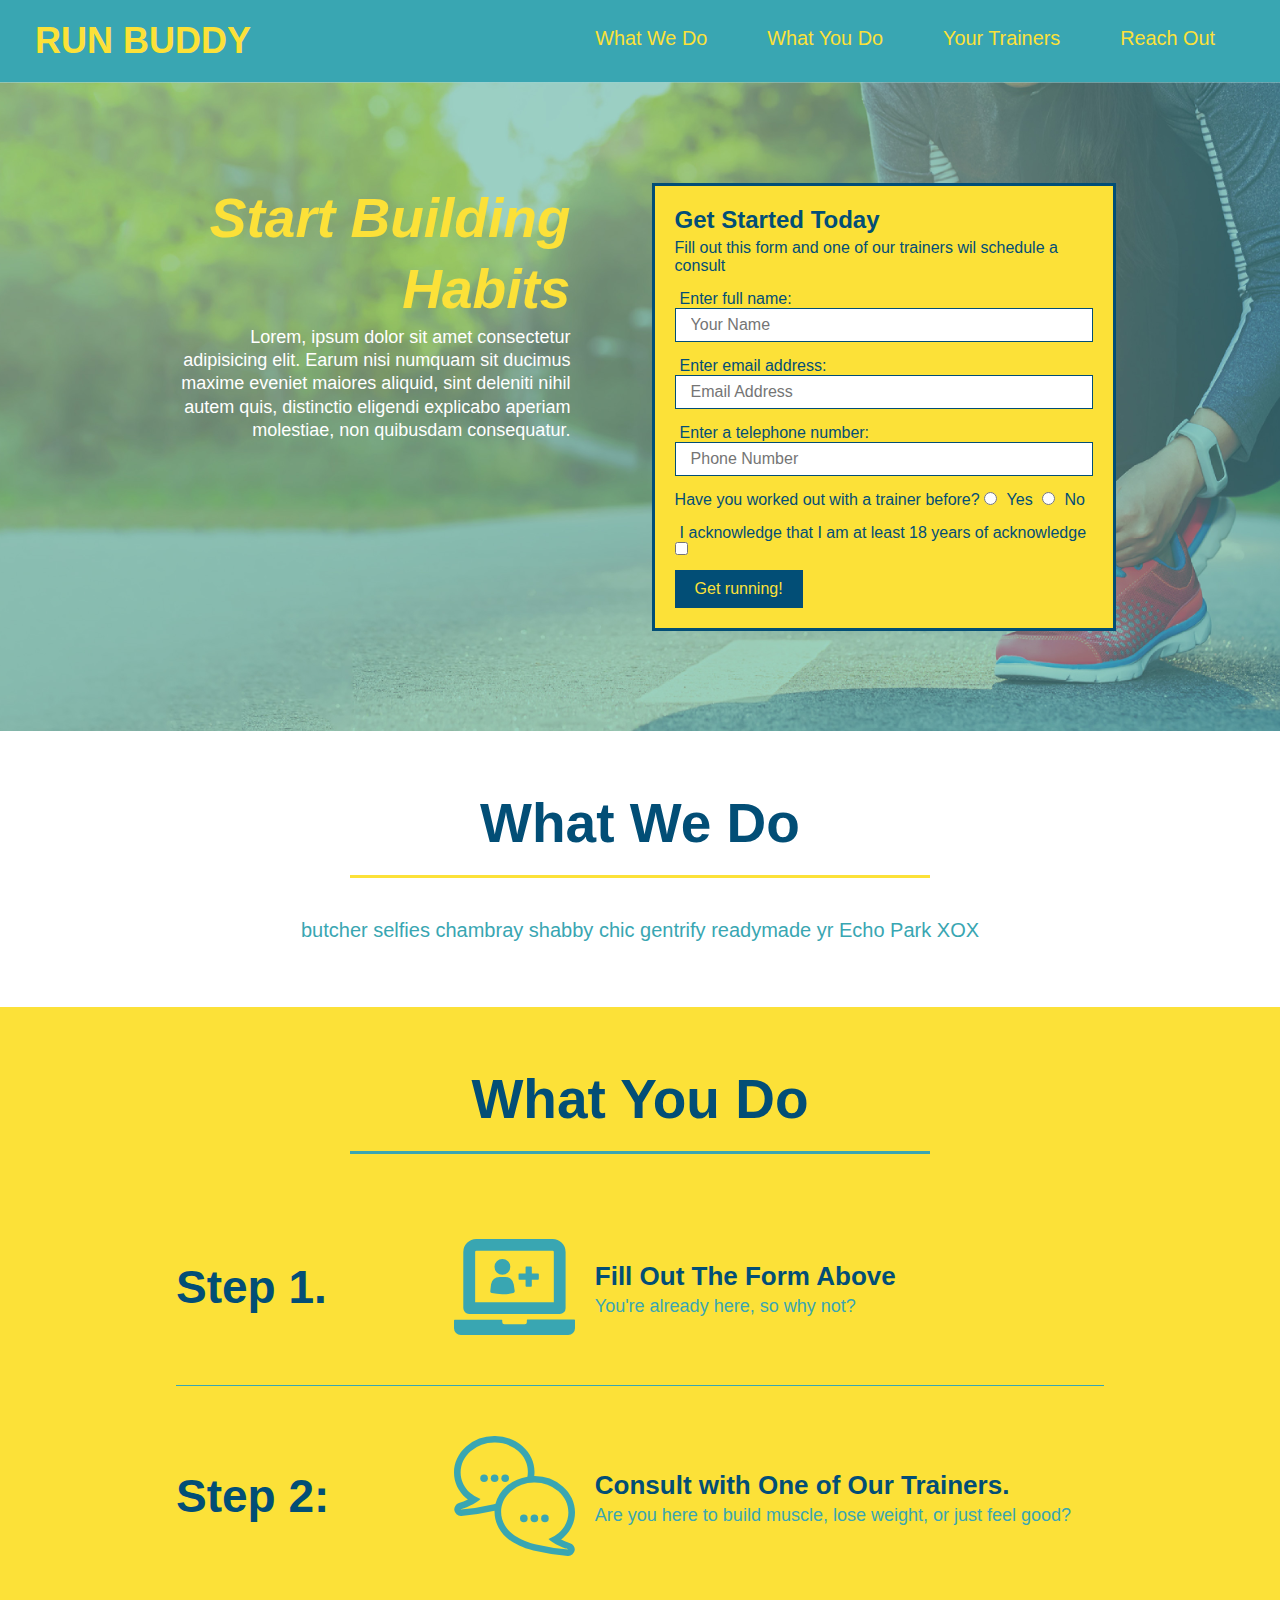
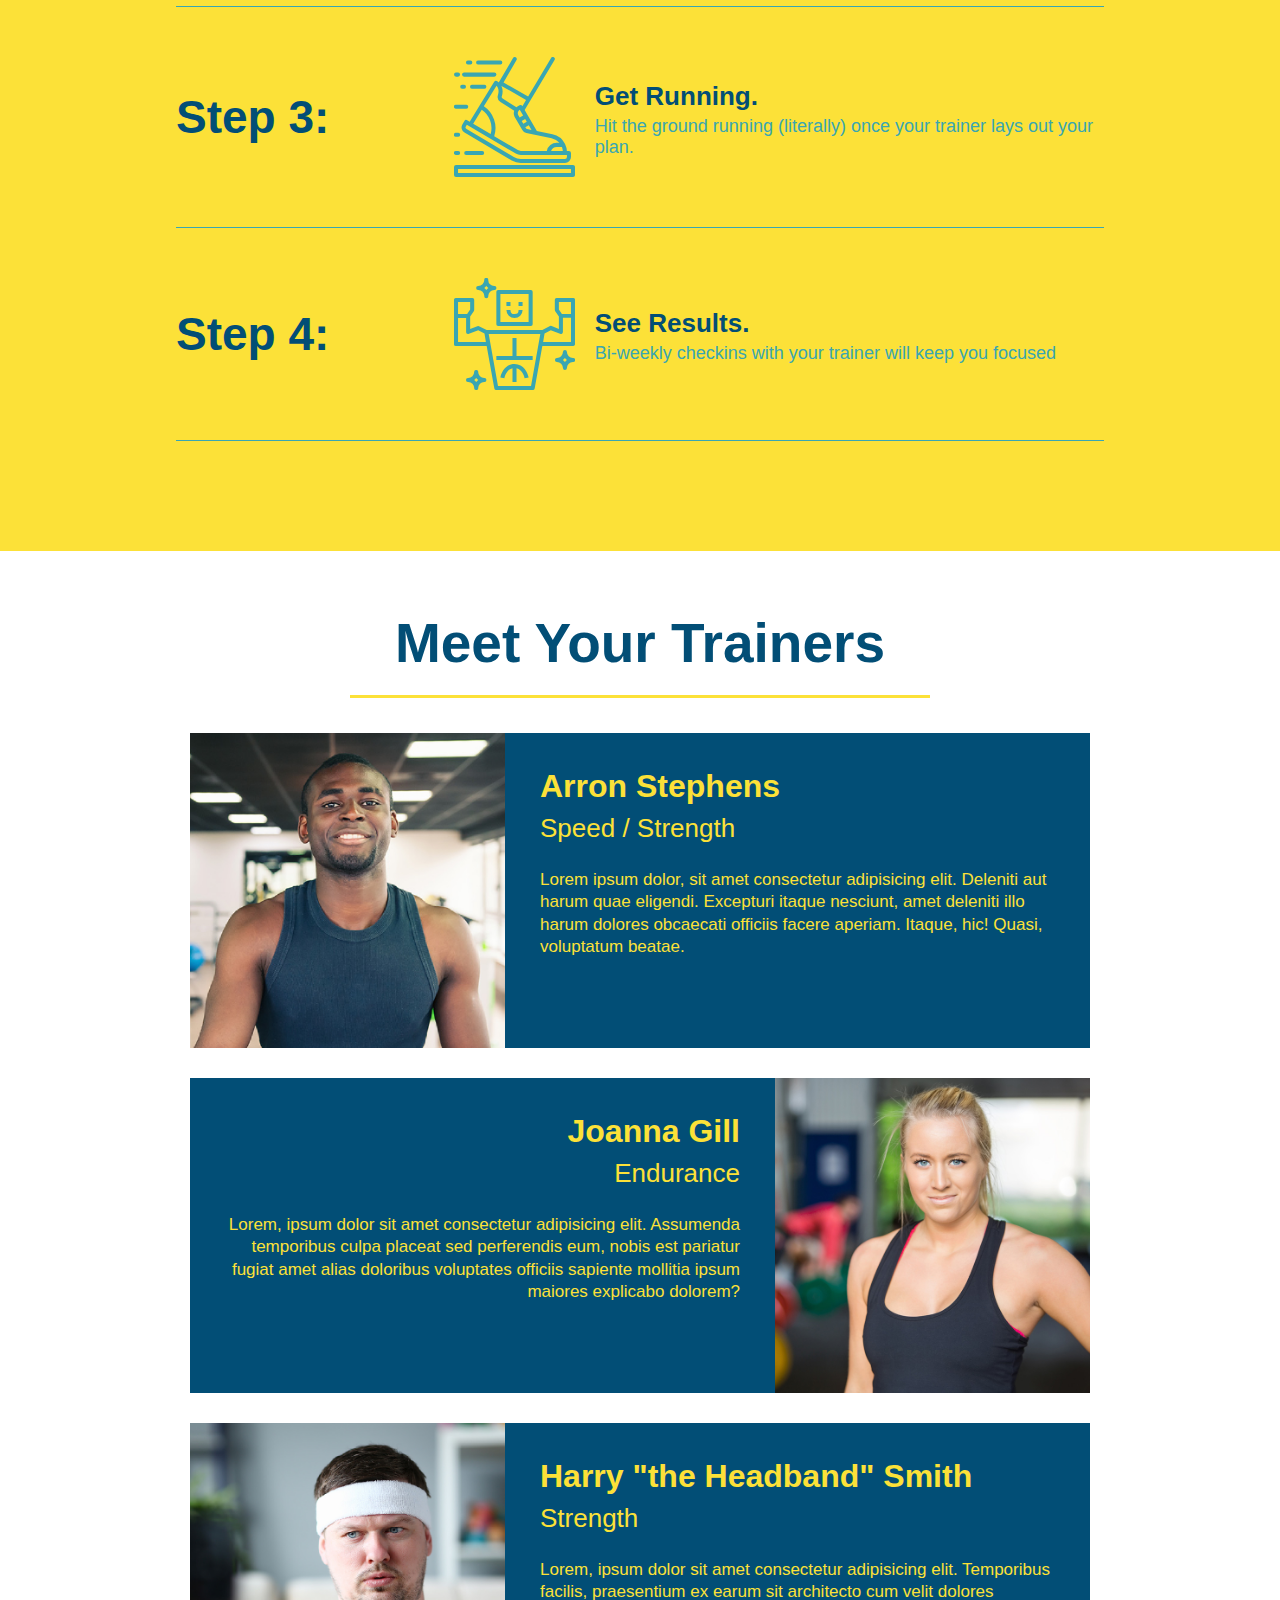
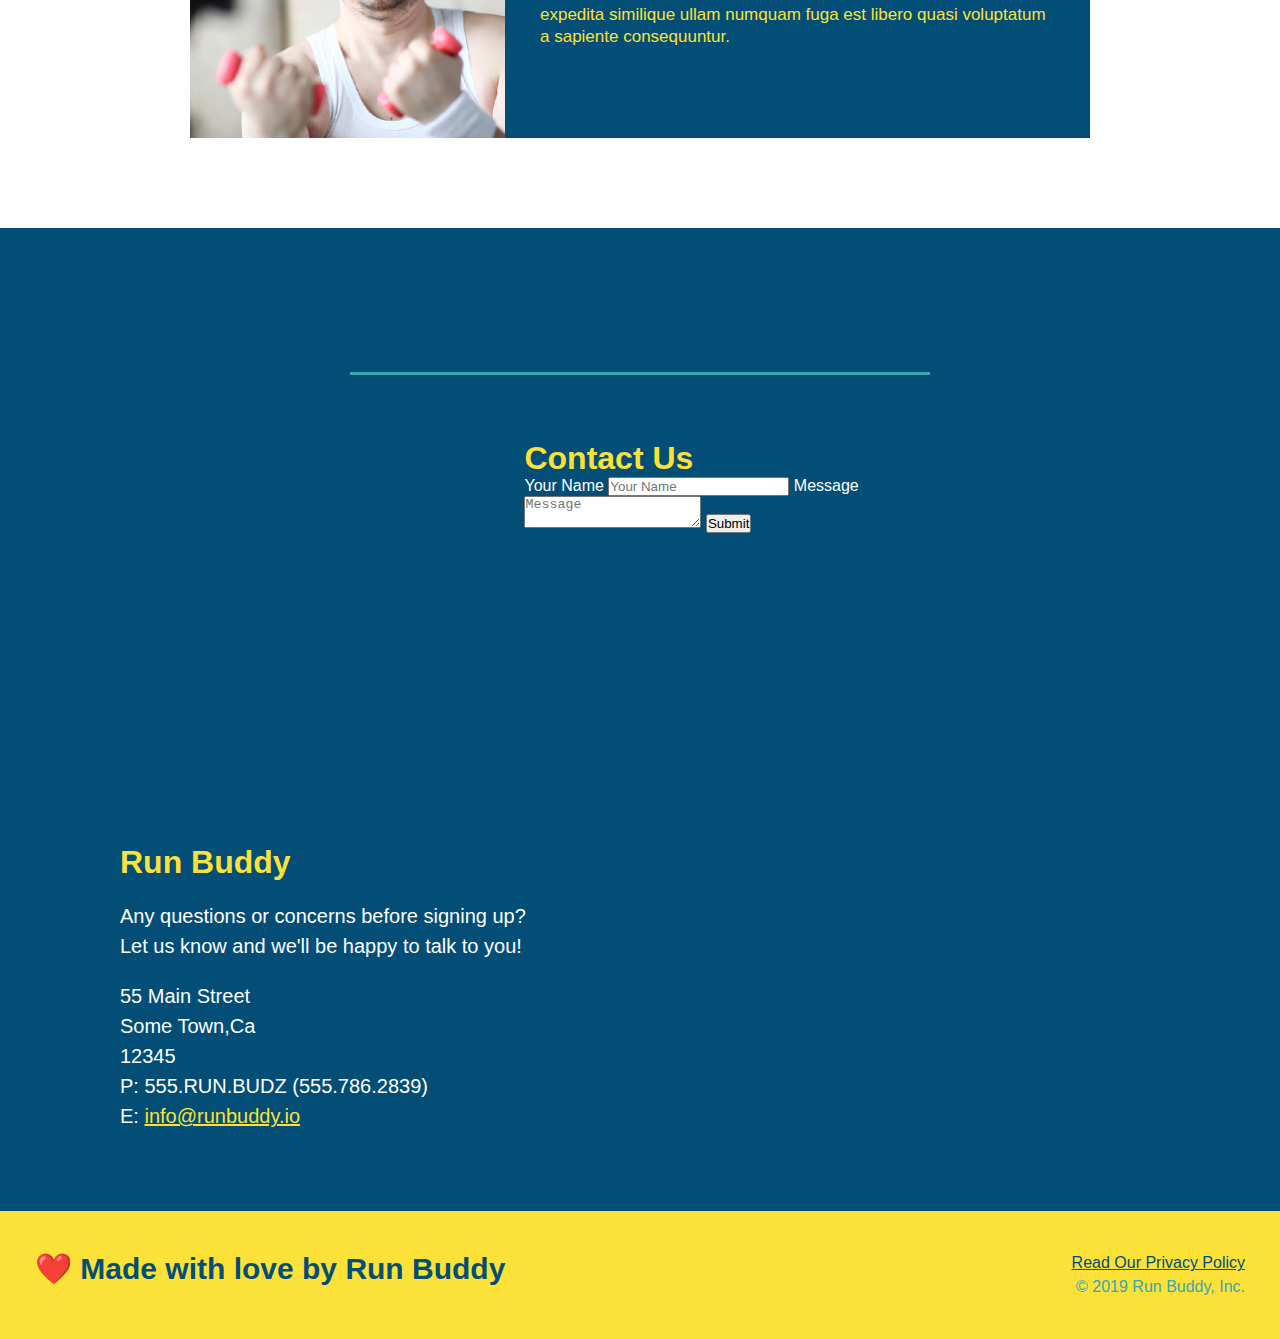
==== commit 578c3720: "add flexbox to the steps" ====
--- a/index.html
+++ b/index.html
@@ -88,26 +88,53 @@
             <div class="flex-row">
             <h2 class="section-title secondary-border">What You Do</h2>
             </div>
-            <div>
-                <!--inserting img element-->
-                <img src="./assets/images/step-1.svg" alt="" />
-                <h3>Step 1: <span>Fill Out the Form Above.</span></h3>
-                <p>You're already here, so why not?</p>
-            </div>
-            <div>
-                <img src="./assets/images/step-2.svg" alt="" />
-                <h3>Step 2: <span>Consult with One of Our Trainers.</span></h3>
-                <p>Are you here to build muscle, lose weight, or just feel good?</p>
-            </div>
-            <div>
-                <img src="./assets/images/step-3.svg" alt="" />
-                <h3>Step 3: <span>Get Running.</span></h3>
-                <p>Hit the ground running (literally) once your trainer lays out your plan.</p>
-            </div>
-            <div>
-                <img src="./assets/images/step-4.svg" alt="" />
-                <h3>Step 4: <span>See Results.</span></h3>
-                <p>Bi-weekly checkins with your trainer will keep you focused</p>
+            <div class="step">
+                <h3>Step 1.</h3>
+                <div class="step-info">
+                  <div class="step-img">
+                    <img src="./assets/images/step-1.svg" alt="" />
+                  </div>
+                  <div class="step-text">
+                    <h4>Fill Out The Form Above</h4>
+                    <p>You're already here, so why not?</p>
+                  </div>
+                </div>
+              </div>
+            <div class="step">
+                <h3>Step 2:</h3>
+                <div class="step-info">
+                    <div class="step-img">
+                        <img src="./assets/images/step-2.svg" alt="" />
+                    </div>
+                    <div class="step-text">
+                        <h4>Consult with One of Our Trainers.</h4>
+                        <p>Are you here to build muscle, lose weight, or just feel good?</p>
+                    </div>
+                </div>
+            </div>
+            <div class="step">
+                <h3>Step 3:</h3>
+                <div class="step-info">
+                    <div class="step-img">
+                        <img src="./assets/images/step-3.svg" alt="" />
+                    </div>
+                     <div class="step-text">
+                        <h4>Get Running.</h4>
+                        <p>Hit the ground running (literally) once your trainer lays out your plan.</p>
+                    </div>
+                </div>
+            </div>
+            <div class="step">
+                <h3>Step 4:</h3>
+                <div class="step-info">
+                    <div class="step-img" > 
+                        <img src="./assets/images/step-4.svg" alt="" />
+                    </div>
+                        <div class="step-text">
+                            <h4>See Results.</h4>
+                            <p>Bi-weekly checkins with your trainer will keep you focused</p>
+                        </div>
+                </div>
             </div>
         </section>
         
--- a/assets/css/style.css
+++ b/assets/css/style.css
@@ -186,29 +186,54 @@
      background: #fce138;
  }
 
- .steps div {
-     margin-bottom: 80px;
- }
- 
- .steps img {
-     width: 15%;
-     margin: 10px 0;
- }
-
- .steps h3 {
+ .step {
+     margin: 50px auto;
+     padding-bottom: 50px;
+     width: 80%;
+     border-bottom: 1px solid #39a6b2;
+     display: flex;
+     flex-wrap: wrap;
+     align-items: center;
+     justify-content: space-between;
+ }
+
+ .step h3 {
      color: #024e76;
      font-size: 46px;
-     margin-top: 10px;
- }
-
- .steps p {
+     flex: 1 30%;
+ }
+
+ .step-info {
+     flex: 2 70%;
+     display: flex;
+     flex-wrap: wrap;
+     align-items: center;
+ }
+
+ .step-img {
+     flex: 1 12%;
+     margin-right: 20px;
+ }
+
+ .step-img img {
+     max-width: 100%;
+ }
+
+ .step-text {
+     flex: 12;
+ }
+
+ .step-text p {
      color: #39a6b2;
-     font-size: 23px;
- }
-
- .steps span {
-     font-size: 38px;
- }
+     font-size: 18px;
+ }
+
+ .step-text h4 {
+     font-size: 26px;
+     line-height: 1.5;
+     color: #024e76;
+ }
+
  /* end of steps */
 
  /*trainers section*/
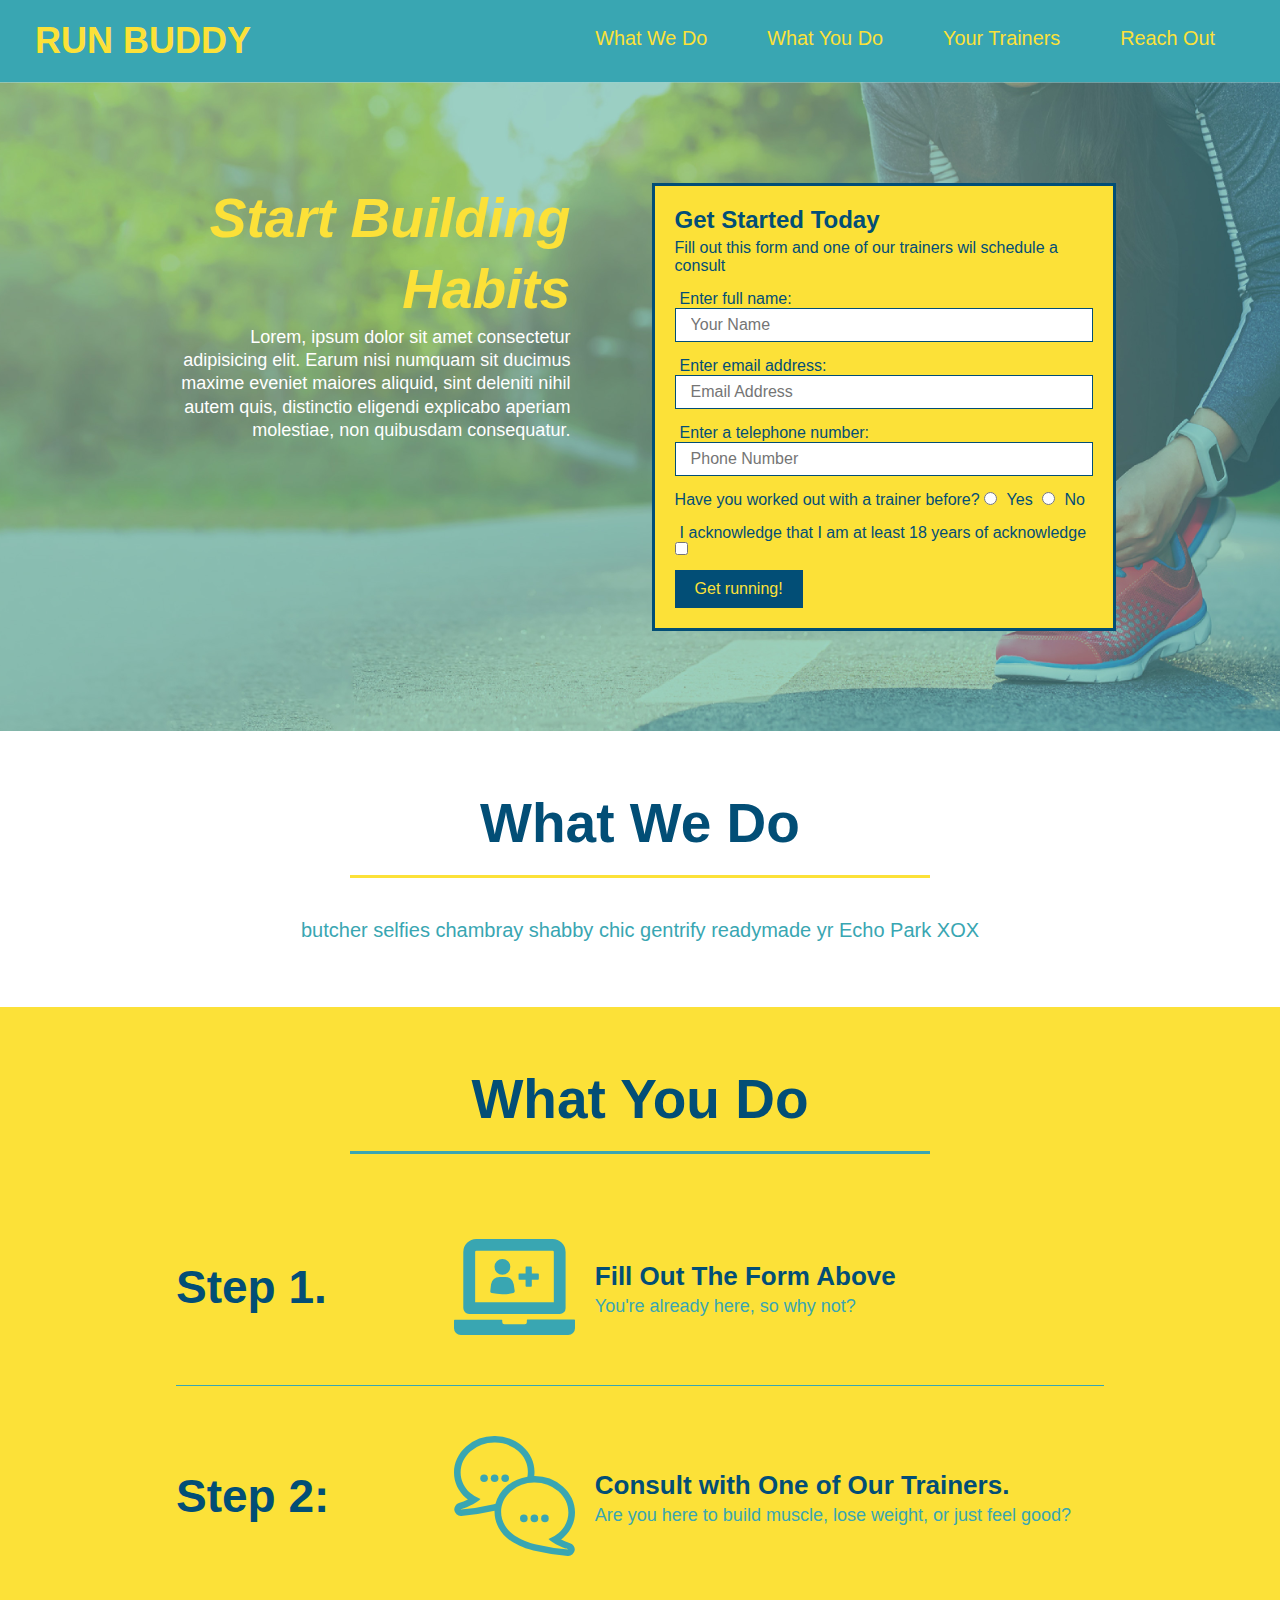
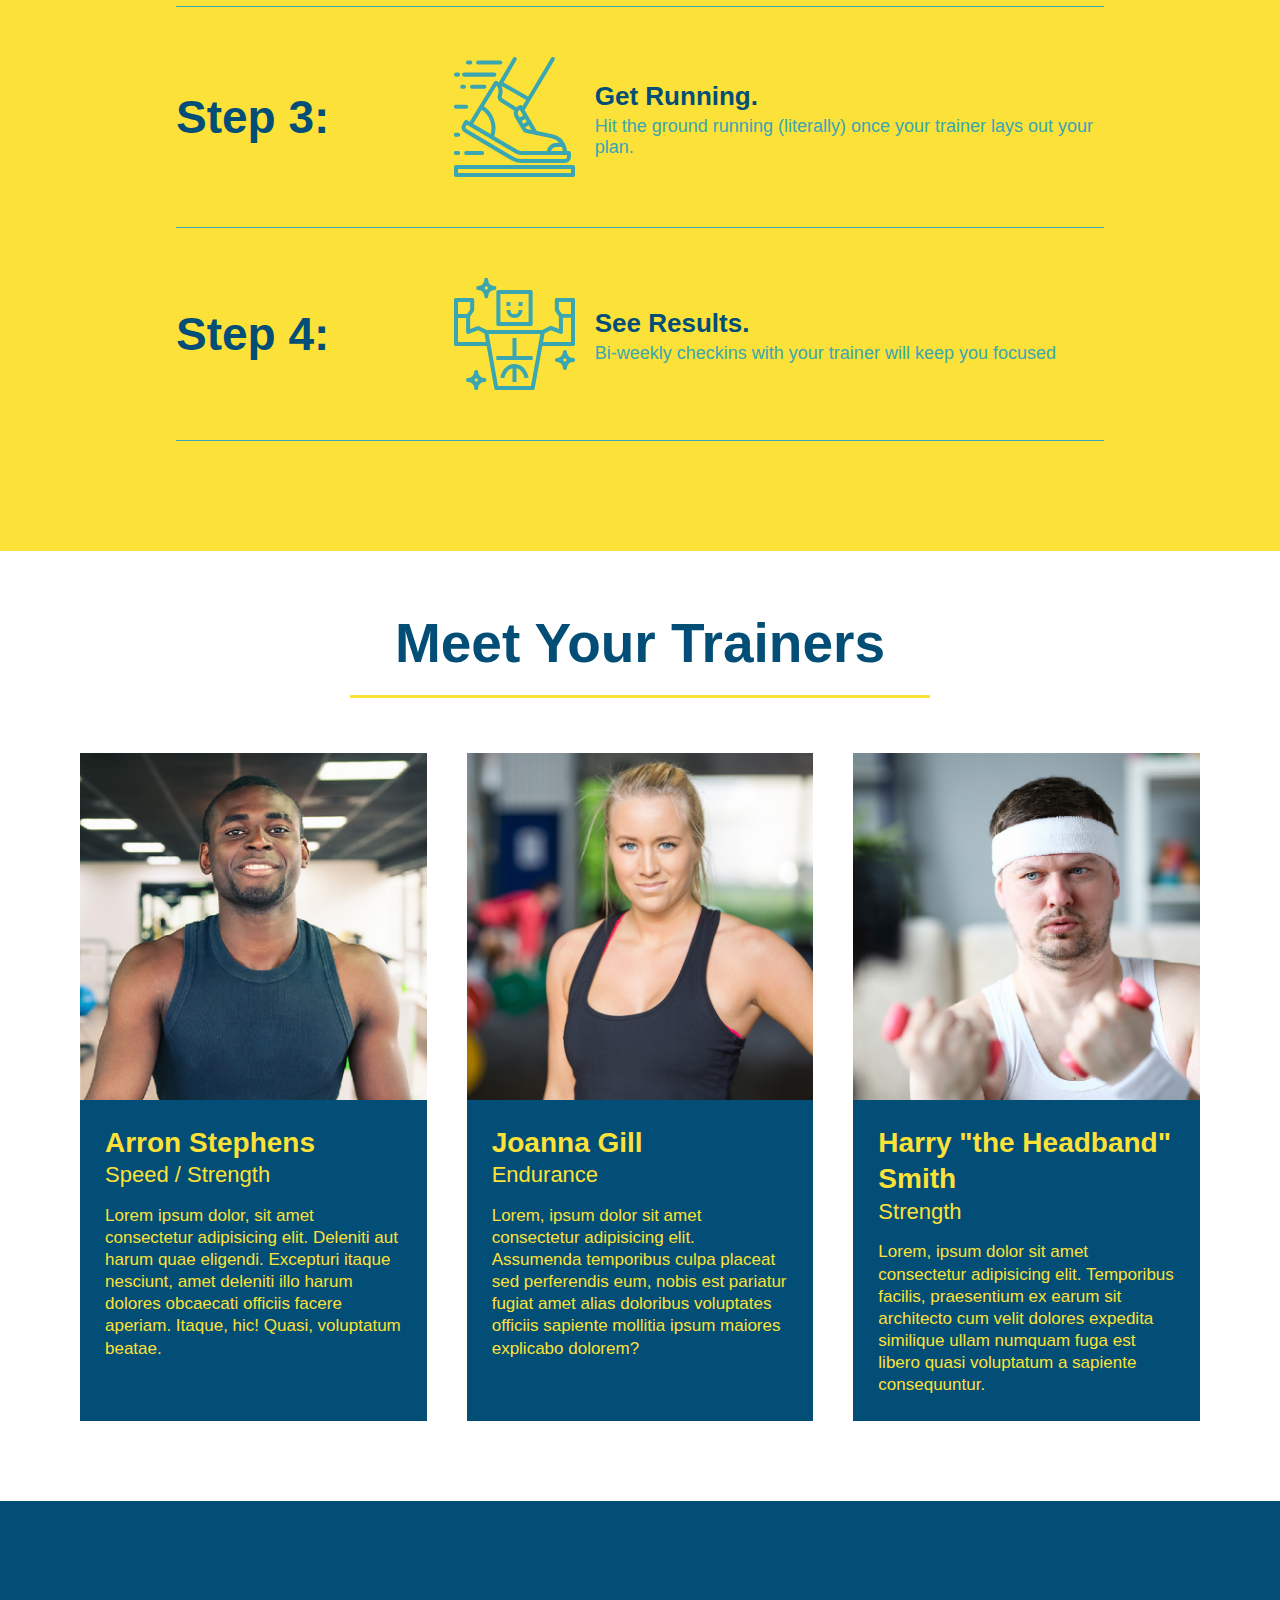
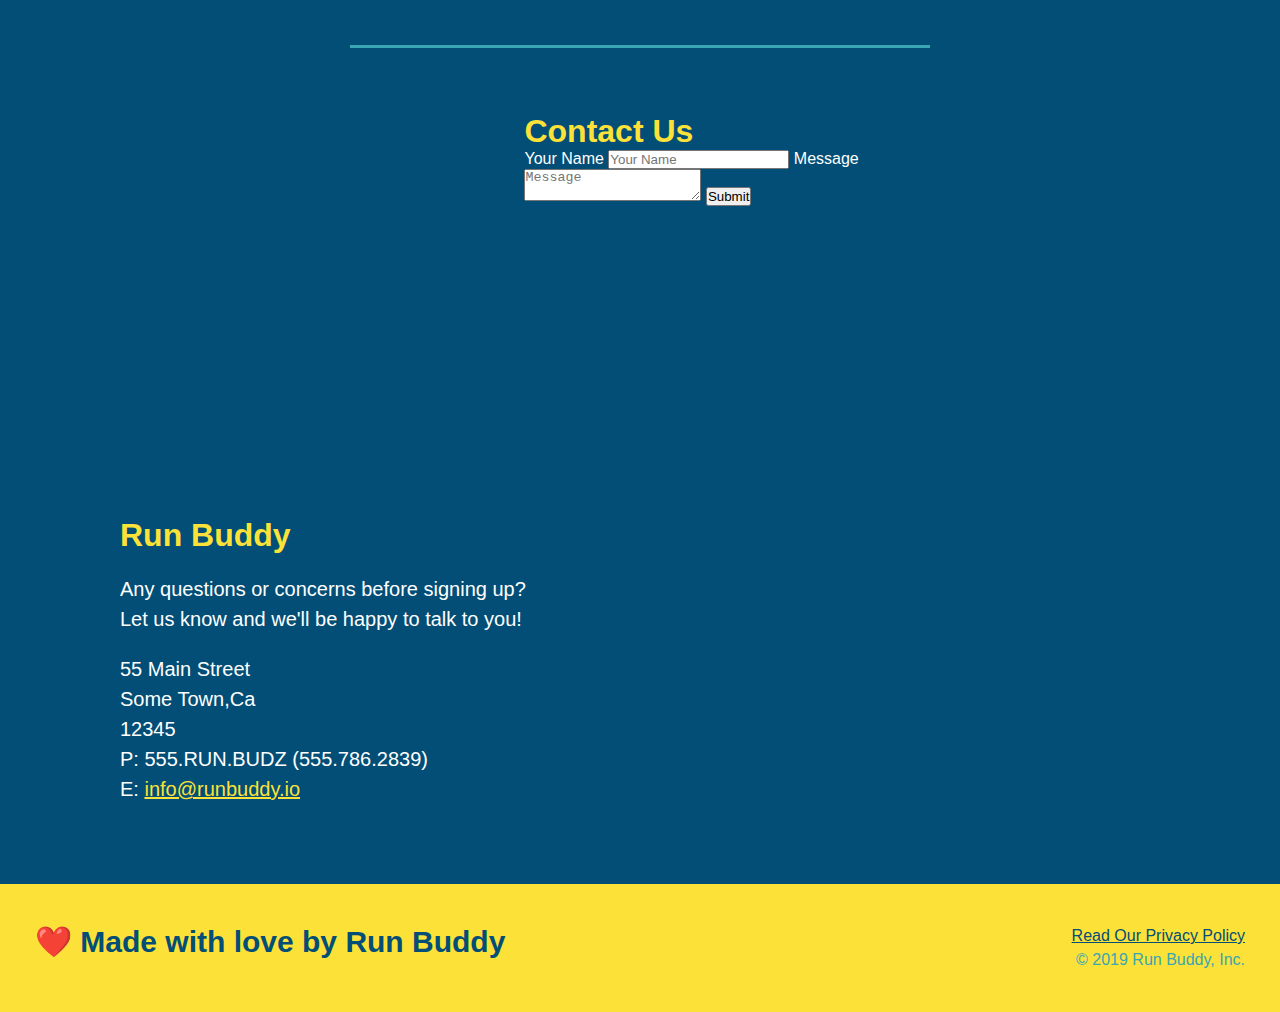
==== commit a99ccc7d: "add flexbox to the trainers" ====
--- a/index.html
+++ b/index.html
@@ -139,15 +139,16 @@
         </section>
         
         <!--meet the trainers"-->
-        <section id="your-trainers" class="trainers">
+        <section id="your-trainers">
         <div class="flex-row">
             <h2 class="section-title primary-border">Meet Your Trainers</h2>
         </div>
+        <div class="trainers">
             <article class="trainer">
                 <img src="./assets/images/trainer-1.jpg" alt="Arron Stephens in his workout clothes, ready to pump iron" />
-                <div class="trainer-bio text-left">
-                    <h3>Arron Stephens</h3>
-                    <h4>Speed / Strength</h4>
+                <div class="trainer-bio">
+                    <h3 class="trainer-name">Arron Stephens</h3>
+                    <h4 class="trainer-role">Speed / Strength</h4>
                     <p>
                        Lorem ipsum dolor, sit amet consectetur adipisicing elit. Deleniti aut harum quae eligendi. Excepturi itaque nesciunt, amet deleniti illo harum dolores obcaecati officiis facere aperiam. Itaque, hic! Quasi, voluptatum beatae.
                     </p>
@@ -155,24 +156,26 @@
             </article>
             <!--second trainer-->
             <article class="trainer">
-                <div class="trainer-bio text-right">
-                    <h3>Joanna Gill</h3>
-                    <h4>Endurance</h4>
+                <img src="./assets/images/trainer-2.jpg" alt="Joanna Gill cooling off after a workout" /> 
+                <div class="trainer-bio">
+                    <h3 class="trainer-name">Joanna Gill</h3>
+                    <h4 class="trainer-role">Endurance</h4>
                      <p>Lorem, ipsum dolor sit amet consectetur adipisicing elit. Assumenda temporibus culpa placeat sed perferendis eum, nobis est pariatur fugiat amet alias doloribus voluptates officiis sapiente mollitia ipsum maiores explicabo dolorem?</p>
                 </div>
-                <img src="./assets/images/trainer-2.jpg" alt="Joanna Gill cooling off after a workout" /> 
+                
             </article>
             <!--third trainer-->
             <article class="trainer">
                 <img src="./assets/images/trainer-3.jpg" alt="Harry Smith wearing a headband and lifting comically small pink weights" />
-                <div class="trainer-bio text-left">
-                    <h3>Harry "the Headband" Smith</h3>
-                    <h4>Strength</h4>
+                <div class="trainer-bio">
+                    <h3 class="trainer-name">Harry "the Headband" Smith</h3>
+                    <h4 class="trainer-role">Strength</h4>
                     <p>
                         Lorem, ipsum dolor sit amet consectetur adipisicing elit. Temporibus facilis, praesentium ex earum sit architecto cum velit dolores expedita similique ullam numquam fuga est libero quasi voluptatum a sapiente consequuntur.
                     </p>
                 </div>
             </article>
+        </div>
         </section>
 
         <!-- reach out section-->
--- a/assets/css/style.css
+++ b/assets/css/style.css
@@ -239,42 +239,41 @@
  /*trainers section*/
 
  .trainers {
-    
+    width: 100%;
+    margin: 0 auto;
+    display: flex;
+    flex-wrap: wrap;
+    justify-content: space-around;
  }
 
  .trainer {
-     width: 900px;
-     margin: 0 auto 30px auto;
+     margin: 20px;
      background: #024e76;
      color: #fce138;
-     overflow: auto;
+     flex: 1;
  }
 
  .trainer img {
-     width: 35%;
-     float: left;
+     width: 100%;
  }
 
  .trainer-bio {
-     padding: 35px;
-     float: left;
-     width: 65%
+     padding: 25px;
+     line-height: 1.3;
  }
 
  .trainer-bio h3 {
-     font-size: 32px;
-     margin-bottom: 8px;
+     font-size: 28px;
  }
 
  .trainer-bio h4 {
      font-weight: lighter;
-     font-size: 26px;
-     margin-bottom: 25px;
+     font-size: 22px;
+     margin-bottom: 15px;
  }
 
  .trainer-bio p {
      font-size: 17px;
-     line-height: 1.3;
  }
  /* End Trainers section */
 
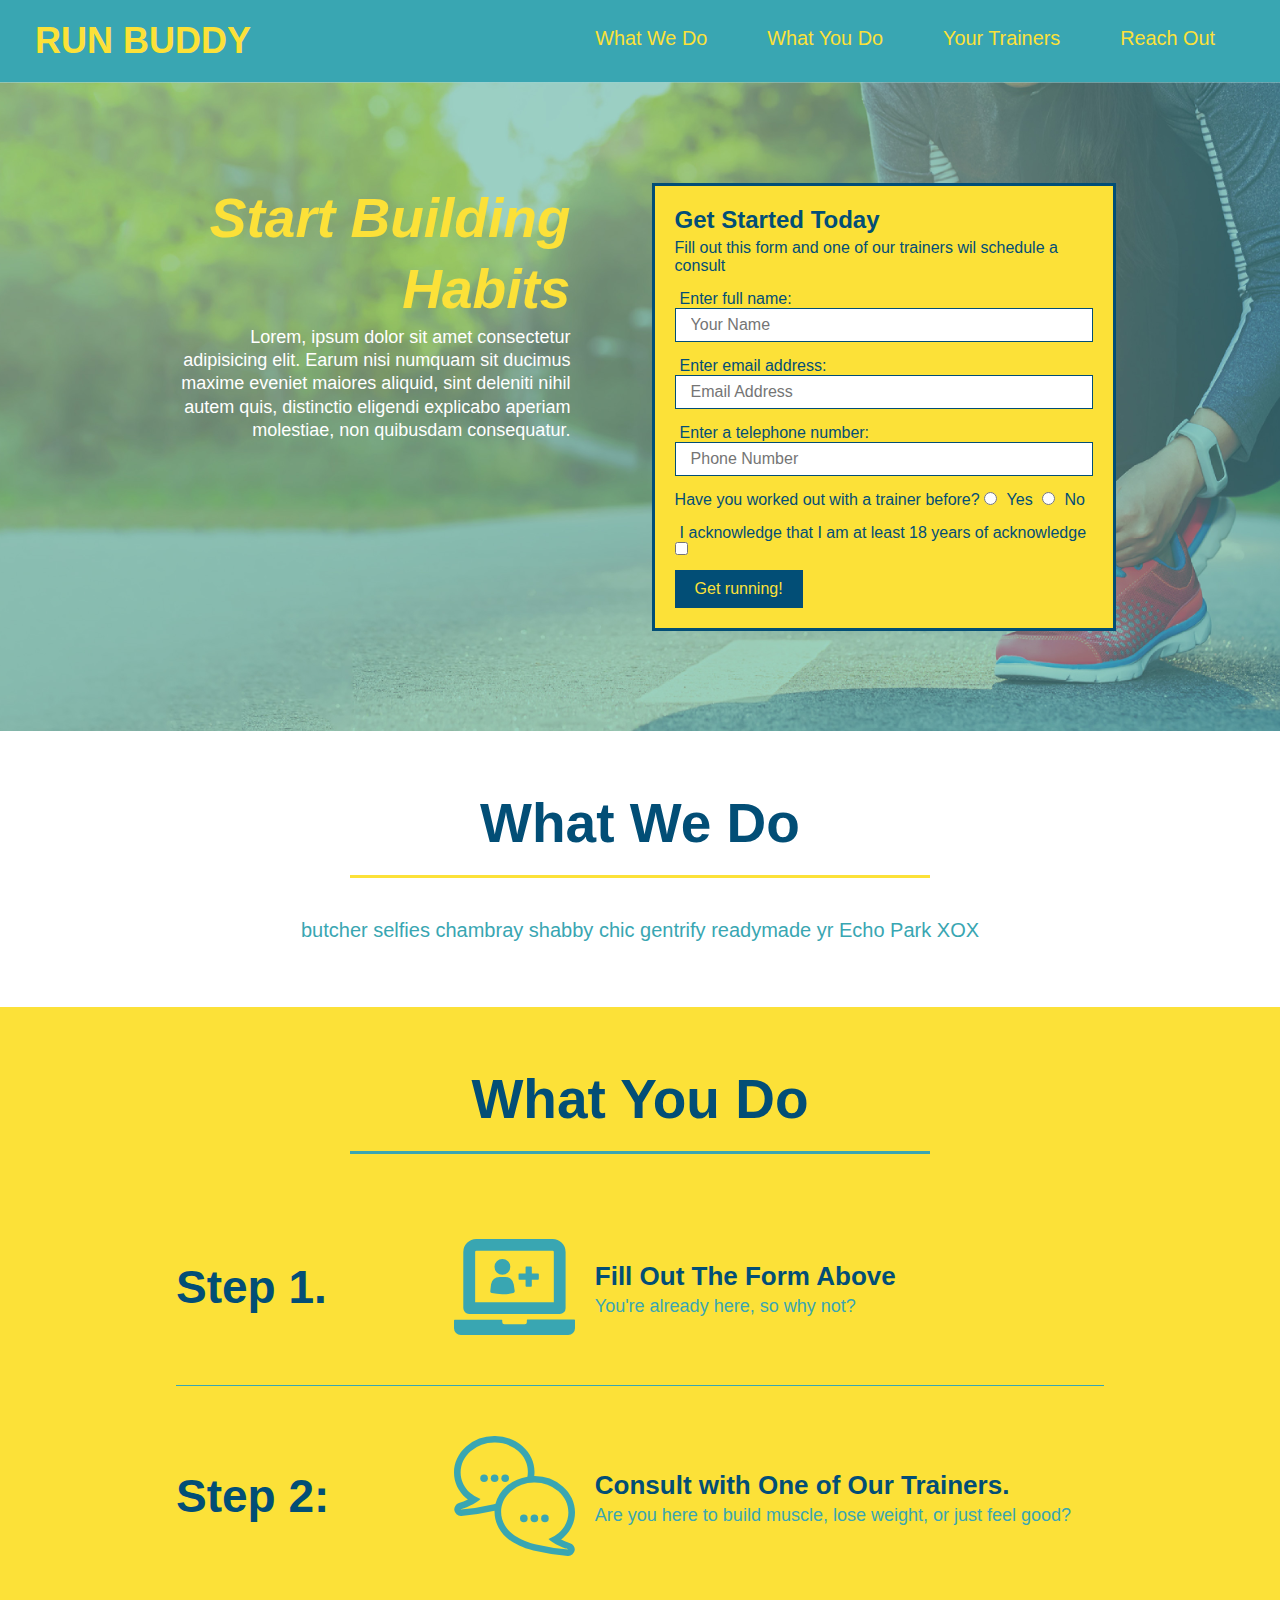
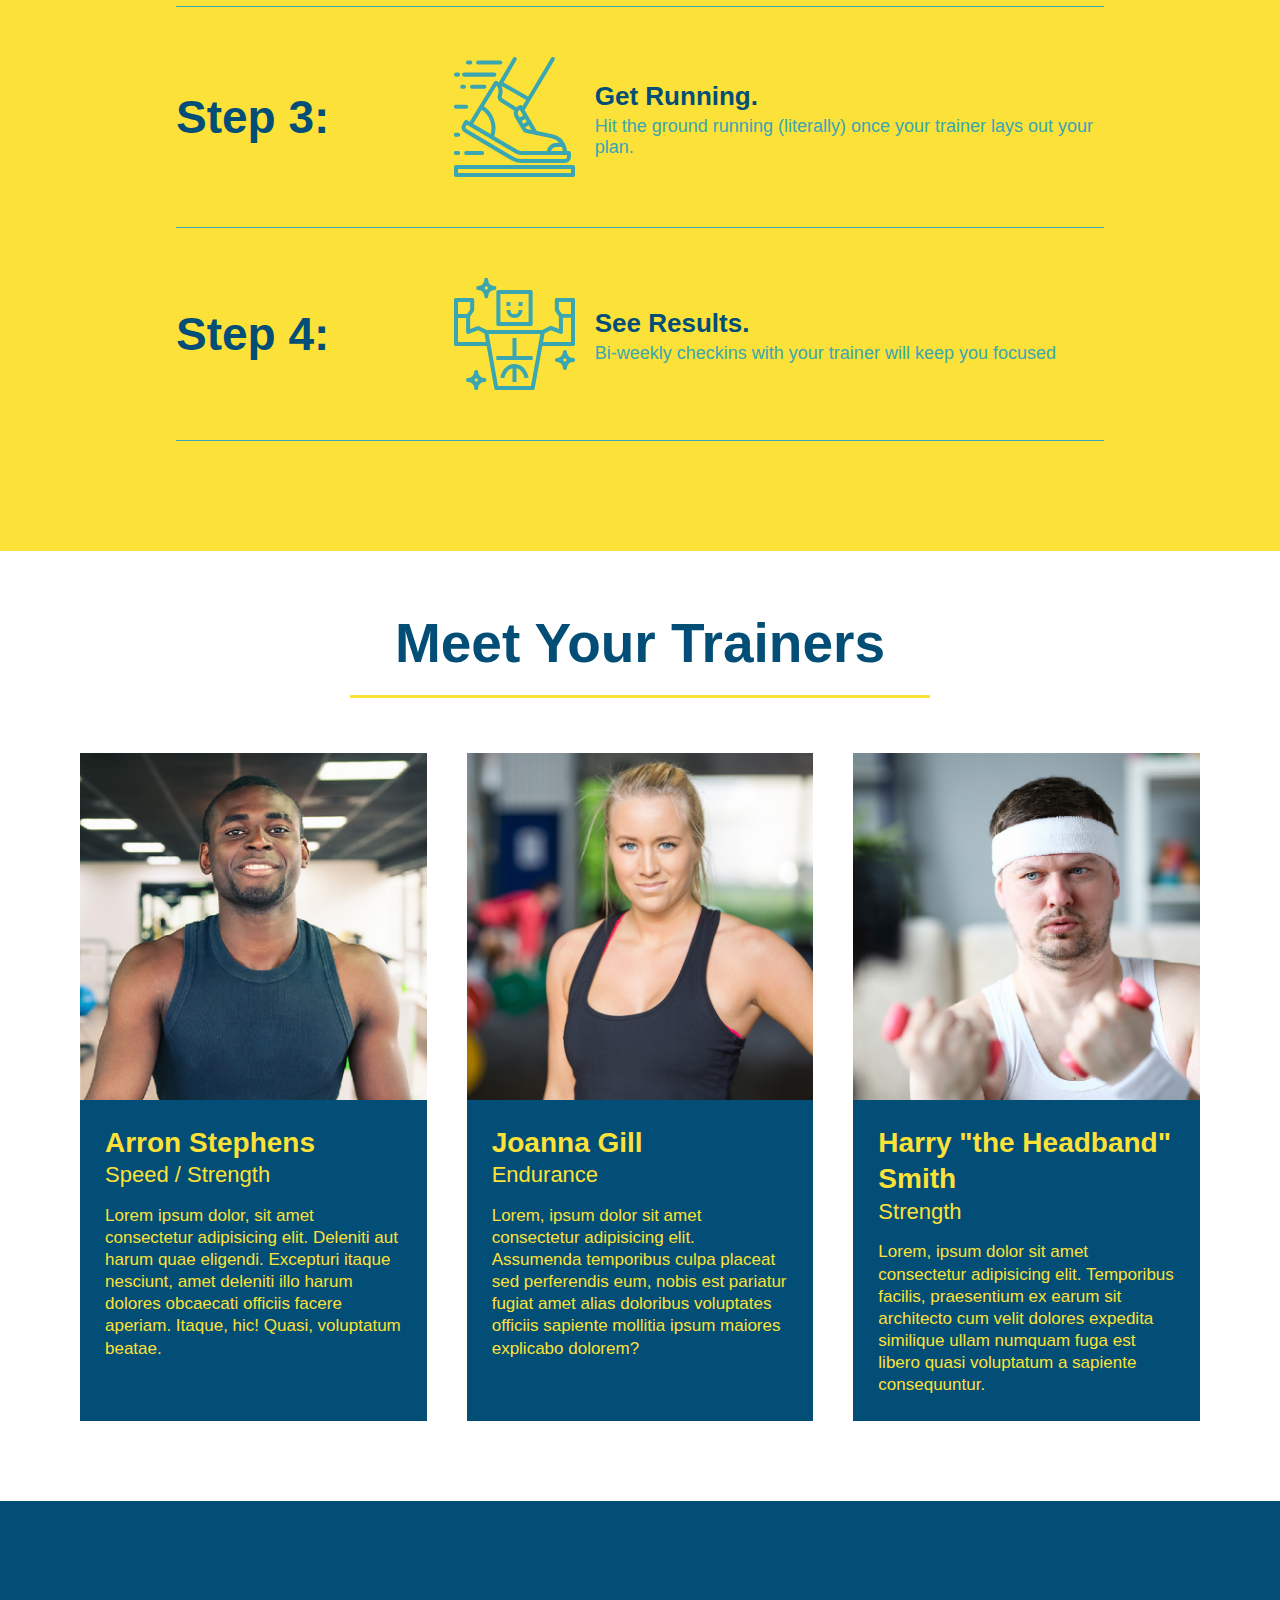
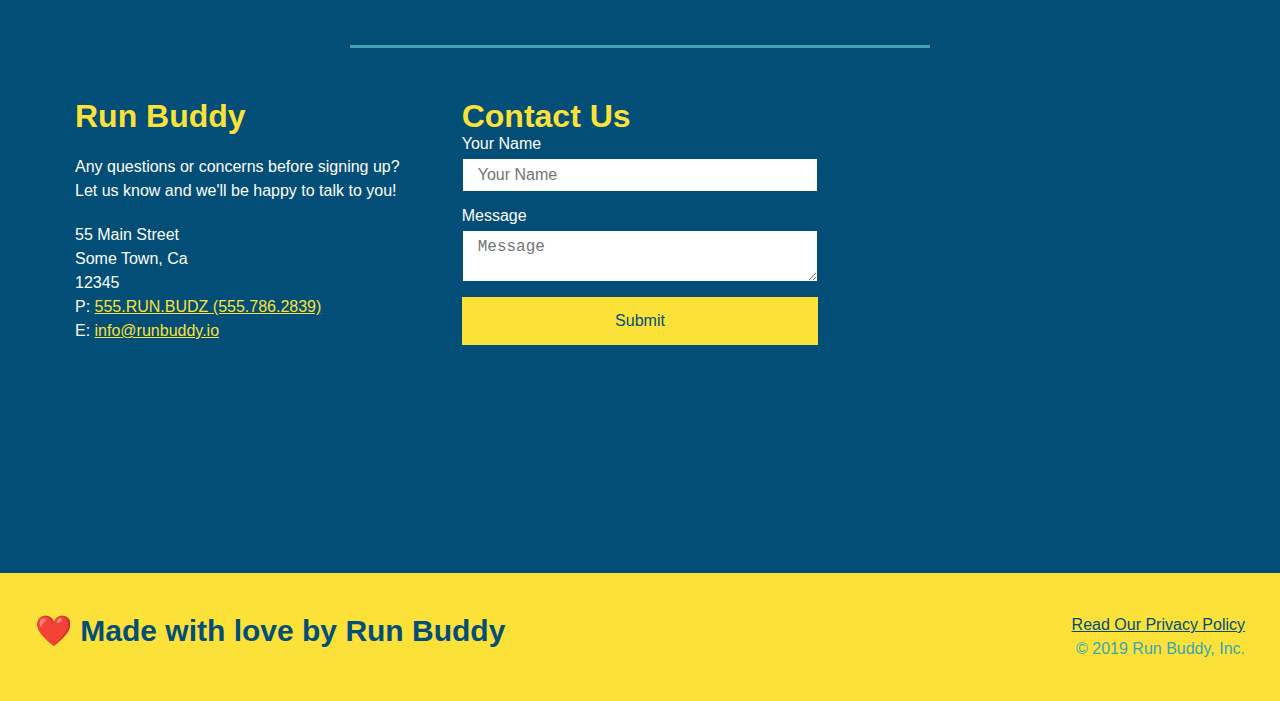
==== commit bd47322b: "completed flex reachout" ====
--- a/index.html
+++ b/index.html
@@ -181,43 +181,44 @@
         <!-- reach out section-->
         <section id="reach-out" class="contact">
             <h2 class="section-title secondary-border">Reach Out</h2>
-        <div class="contact-info">
-                <iframe src="https://www.google.com/maps/embed?pb=!1m18!1m12!1m3!1d3105.1503819264835!2d-77.03871848479086!3d38.8976762795706!2m3!1f0!2f0!3f0!3m2!1i1024!2i768!4f13.1!3m3!1m2!1s0x89b7b7bcdecbb1df%3A0x715969d86d0b76bf!2sThe%20White%20House!5e0!3m2!1sen!2sus!4v1628176576272!5m2!1sen!2sus" 
-                width="" 
-                height=""
-                style="border:0;"
-                allowfullscreen=""
-                loading="lazy">
-                </iframe>
                 
-                <div class="contact-form">
-                    <h3>Contact Us</h3>
-                    <form>
+                <div class="contact-info">
+                    <div>
+                      <h3>Run Buddy</h3>
+                      <p>
+                        Any questions or concerns before signing up?
+                        <br />
+                        Let us know and we'll be happy to talk to you!
+                      </p>
+                  
+                      <address>
+                        55 Main Street <br />
+                        Some Town, Ca <br />
+                        12345 <br />
+                        P: <a href="tel:555.786.2839">555.RUN.BUDZ (555.786.2839)</a><br />
+                        E: <a href="mailto://info@runbuddy.io">info@runbuddy.io</a>
+                      </address>
+                  
+                    </div>
+                  
+                    <div class="contact-form">
+                      <h3>Contact Us</h3>
+                      <form>
                         <label for="contact-name">Your Name</label>
                         <input type="text" id="contact-name" placeholder="Your Name" />
-
+                  
                         <label for="contact-message">Message</label>
                         <textarea id="contact-message" placeholder="Message"></textarea>
-
+                  
                         <button type="submit">Submit</button>
-                    </form>
-                </div>
-            
-            <div>
-                <h3>Run Buddy</h3>
-                <p>Any questions or concerns before signing up?
-                <br />
-                    Let us know and we'll be happy to talk to you!
-                </p>
-                <address>
-                    55 Main Street<br />
-                    Some Town,Ca<br />
-                    12345<br />
-                    P: 555.RUN.BUDZ (555.786.2839)<br />
-                    E: <a href="mailto:info@runbuddy.io">info@runbuddy.io</a>
-                </address>
-            </div>
-        </div>
+                      </form>
+                    </div>
+                  
+                    <iframe
+                      src="https://www.google.com/maps/embed?pb=!1m14!1m12!1m3!1d12182.30520634488!2d-74.0652613!3d40.2407219!2m3!1f0!2f0!3f0!3m2!1i1024!2i768!4f13.1!5e0!3m2!1sen!2sus!4v1561060983193!5m2!1sen!2sus"
+                      frameborder="0" style="border:0" allowfullscreen></iframe>
+                  
+                  </div>
         </section>
 
         <!-- footer-->
--- a/assets/css/style.css
+++ b/assets/css/style.css
@@ -284,17 +284,22 @@
      background: #024e76;
  }
 
+ .contact-info {
+     display: flex;
+     justify-content: space-between;
+     flex-wrap: wrap;
+ }
+
+ .contact-info > * {
+     flex: 1;
+     margin: 15px;
+ }
+
  .contact-info iframe {
-     width: 400px;
      height: 400px;
  }
 
  .contact-info div {
-     width: 410px;
-     display: inline-block;
-     vertical-align: top;
-     text-align: left;
-     margin: 30px 0 0 60px;
      color: white;
  }
 
@@ -306,13 +311,34 @@
  .contact-info p, .contact-info address {
      margin: 20px 0;
      line-height: 1.5;
-     font-size: 20px;
+     font-size: 16px;
      font-style: normal;
  }
 
  .contact-info a {
      color: #fce138;
  }
+
+ .contact-form input, .contact-form textarea {
+     border: 1px solid #024e76;
+     display: block;
+     padding: 7px 15px;
+     font-size: 16px;
+     color: #024e76;
+     width: 100%;
+     margin-bottom: 15px;
+     margin-top: 5px;
+ }
+
+ .contact-form button {
+     width: 100%;
+     border: none;
+     background: #fce138;
+     color: #024e76;
+     text-align: center;
+     padding: 15px 0;
+     font-size: 16px;
+ }
  /* reach out ends */
 
  .flex-row {
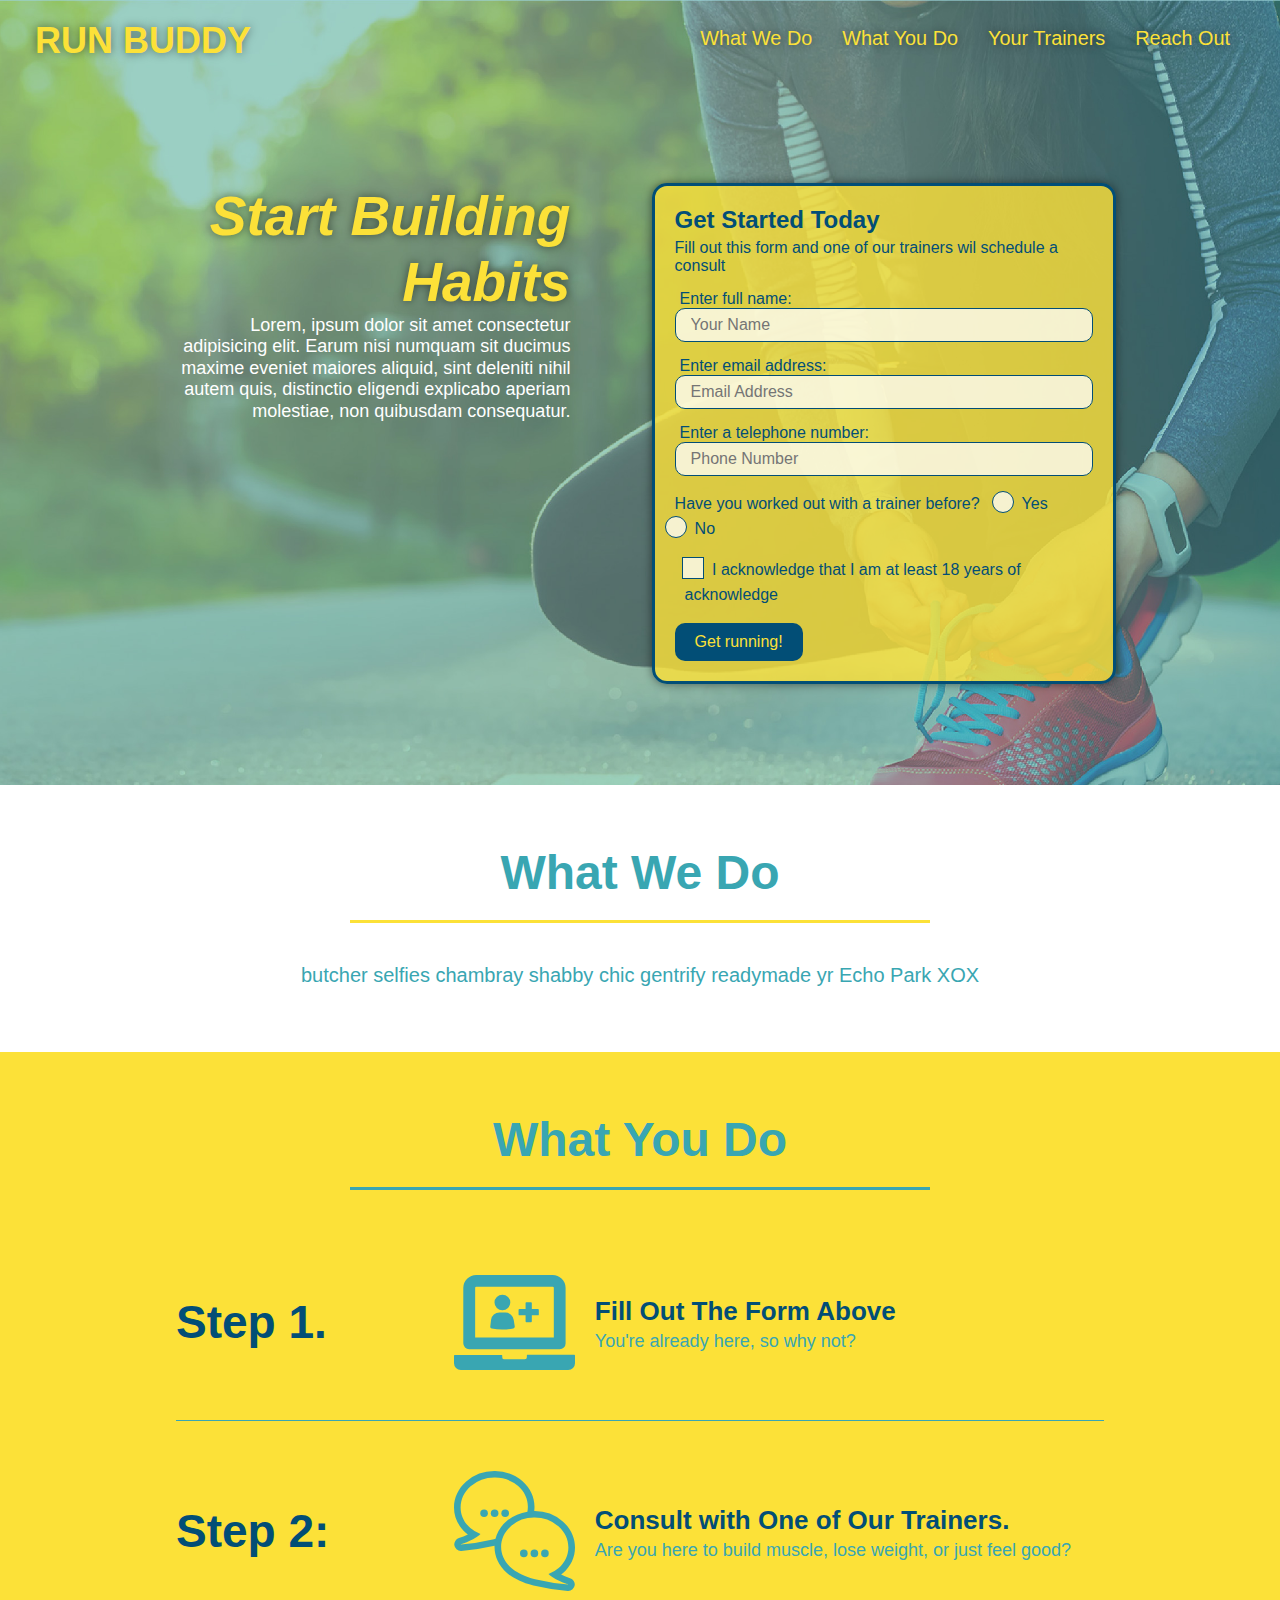
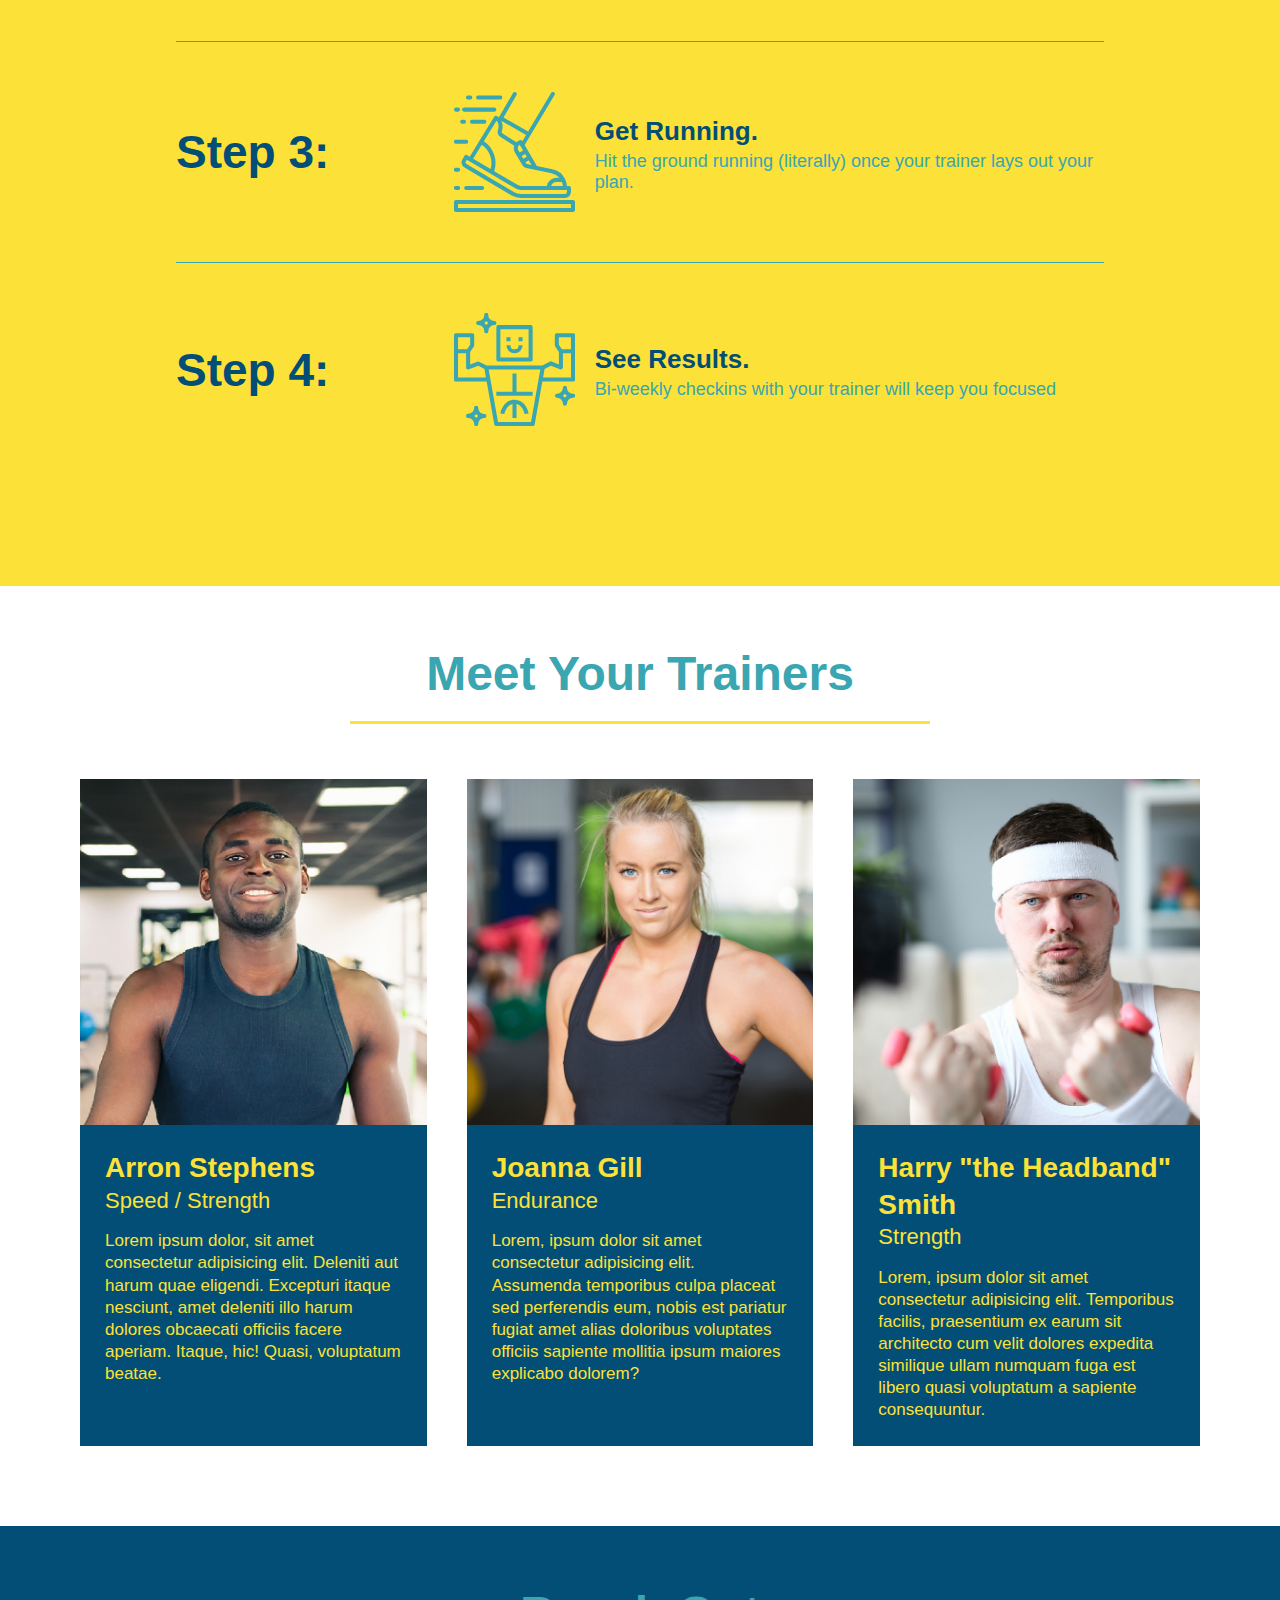
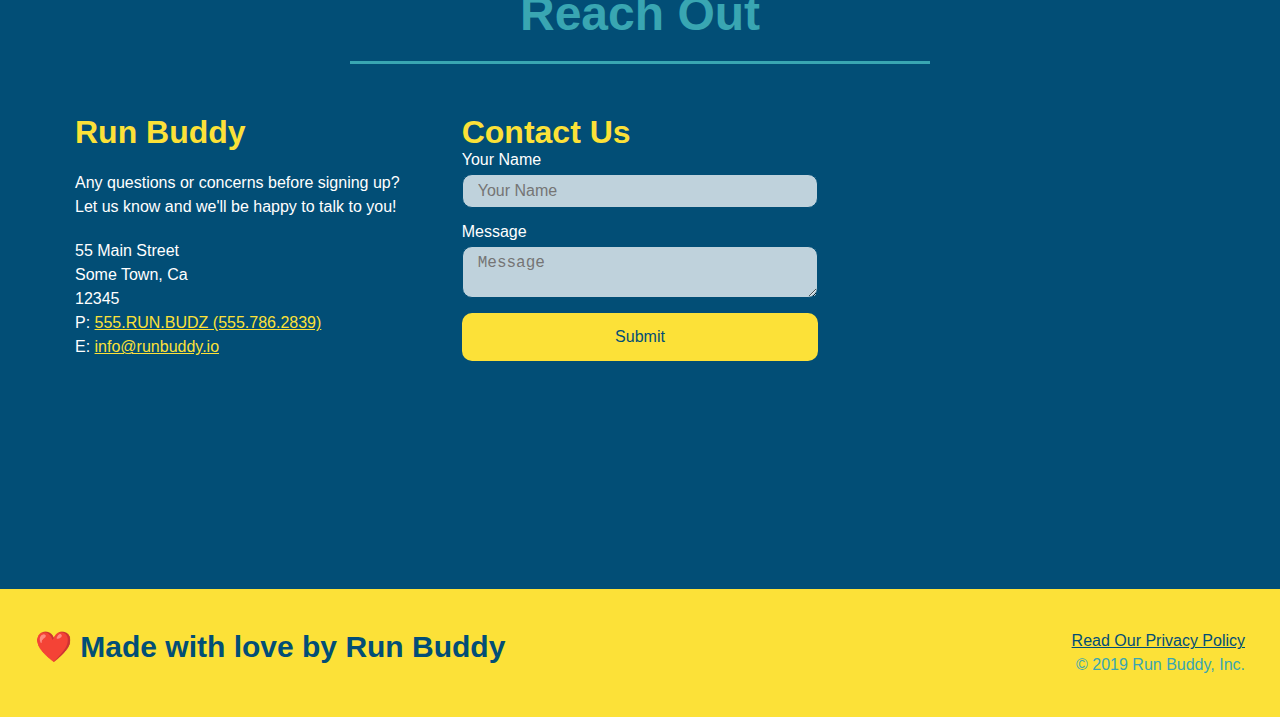
==== commit 9c8042bc: "final css touches" ====
--- a/index.html
+++ b/index.html
@@ -52,16 +52,22 @@
                     <input class="form-input" type="tel" placeholder="Phone Number" name="phone" id="phone"/>
                     <p>
                         Have you worked out with a trainer before?
+                    <span class="radio-wrapper">
                         <input type="radio" name="trainer-confirm" id="trainer-yes" />
                         <label for="trainer-yes">Yes</label>
+                    </span>
+                    <span class="radio-wrapper">
                         <input type="radio" name="trainer-confirm" id="trainer-no" />
                         <label for="trainer-no">No</label>
-                    </p>
-                    <p>
+                    </span>
+                    </p>
+                    <p>
+                        <span class="checkbox-wrapper">
+                        <input type="checkbox" name="age-confirm" id="checkbox" />
                         <label for="checkbox">
                             I acknowledge that I am at least 18 years of acknowledge
                         </label>
-                        <input type="checkbox" name="age-confirm" id="checkbox" />
+                    </span>
                     </p>
                     <button type="submit">
                         Get running!
--- a/assets/css/style.css
+++ b/assets/css/style.css
@@ -1,16 +1,22 @@
+:root {
+    --primary-color: #fce138;
+    --secondary-color: #024e76;
+    --tertiary-color: #39a6b2;
+}
+
 * {
     margin: 0;
     padding: 0;
     box-sizing: border-box;
 }
 body {
-    color: #39a6b2;
+    color: var(--tertiary-color);
     font-family: Helvetica, Arial, sans-serif;
   }
 
   .section-title {
-      font-size: 55px;
-      color: #024e76;
+      font-size: 48px;
+      color: var(--sec);
       border-bottom: 3px solid;
       padding-bottom: 20px;
       text-align: center;
@@ -19,11 +25,11 @@
   }
 
   .primary-border {
-      border-color: #fce138;
+      border-color: var(--primary-color);
   }
 
   .secondary-border {
-      border-color: #39a6b2;
+      border-color: var(--tertiary-color);
   }
 
   .text-left {
@@ -35,23 +41,33 @@
   }
   /*apply styles to <header>*/
 header {
-      padding: 20px 35px;
-      background-color: #39a6b2;
-      display:flex;
-      justify-content: space-between;
-      flex-wrap: wrap;
+        padding: 20px 35px;
+        background-color: var(--tertiary-color);
+        display:flex;
+        justify-content: space-between;
+        flex-wrap: wrap;
+        position: -webkit-sticky;
+        position: sticky;
+        top: 0;
+        background-image: url("../images/hero-bg.jpg");
+        background-size: cover;
+        background-position: center;
+        background-attachment: fixed;
+        background-position: 80%;
+        z-index: 9999;
   }
 
 header h1 {
     font-weight: bold;
     font-size: 36px;
-    color: #fce138;
+    color: var(--primary-color);
     margin: 0;
+    text-shadow: 0 0 10px rgba(0, 0, 0, 0.5);
 }
 
 header a{
     text-decoration: none;
-    color: #fce138;
+    color: var(--primary-color);
 }
 
 header nav {
@@ -67,13 +83,21 @@
 }
 
 header nav ul li a {
-    margin: 0 30px;
+    padding: 10px 15px;
     font-weight: lighter;
     font-size: 1.55vw;
+    text-shadow: 0 0 10px rgba(0, 0, 0, 0.5);
+}
+
+header nav ul li a:hover {
+    background: var(--primary-color);
+    color: var(--secondary-color);
+    border-radius: 15px;
+    text-shadow: none;
 }
 
 footer {
-    background: #fce138;
+    background: var(--primary-color);
     width: 100%;
     padding: 40px 35px;
     display:flex;
@@ -83,7 +107,7 @@
 
 footer h2 {
     
-    color: #024e76;
+    color: var(--secondary-color);
     font-size: 30px;
     margin: 0;
 }
@@ -95,7 +119,7 @@
 }
 
 footer a {
-    color: #024e76;
+    color: var(--secondary-color);
 }
 
 section {
@@ -110,16 +134,21 @@
     display: flex;
     justify-content: center;
     flex-wrap: wrap;
+    align-items: flex-start;
+    background-attachment: fixed;
+    background-position: 80%;
    
 }
 
 .hero-form {
-    color: #024e76;
-    background-color:#fce138;
+    color: var(--secondary-color);
+    background-color:rgba(252, 225, 56, 0.8);
     padding: 20px;
-    border: solid 3px #024e76; 
+    border: solid 3px var(--secondary-color); 
     width: 40%;
     margin: 3.5%;
+    box-shadow: 0 0 10px rgba(0, 0, 0, 0.5);
+    border-radius: 15px;
 }
 
 .hero-cta {
@@ -128,13 +157,14 @@
     margin: 3.5%;
     color: #fff;
     font-size: 18px;
-    line-height: 1.3;
+    line-height: 1.2;
 }
 
 .hero-cta h2 {
     font-style: italic;
     font-size: 55px;
-    color: #fce138;
+    color: var(--primary-color);
+    text-shadow: 0 0 10px rgba(0, 0, 0, 0.5);
 }
 
 .hero-form h3 {
@@ -147,13 +177,20 @@
 }
 
 .form-input {
-    border: 1px solid #024e76;
+    border: 1px solid var(--secondary-color);
     display: block;
     padding: 7px 15px;
     font-size: 16px;
-    color: #024e76;
+    color: var(--secondary-color);
     width: 100%;
     margin-bottom: 15px;
+    border-radius: 10px;
+    background-color: rgba(255,255,255, 0.75);
+}
+
+.form-input:focus {
+    background-color: rgba(255,255,255, 1);
+    outline: none;
 }
 
 .hero-form label{
@@ -161,18 +198,83 @@
 }
 
 .hero-form button {
-    color: #fce138;
-    background-color: #024e76;
+    color: var(--primary-color);
+    background-color: var(--secondary-color);
     border: none;
     padding: 10px 20px;
     font-size: 16px;
+    border-radius: 10px;
+}
+
+.hero-form button:hover {
+    background-color: var(--tertiary-color);
+}
+
+.checkbox-wrapper input, .radio-wrapper input {
+    opacity: 0;
+}
+
+.checkbox-wrapper label, .radio-wrapper label {
+    position: relative;
+    left: 10px;
+    margin: 10px;
+    line-height: 1.6;
+}
+
+.checkbox-wrapper label::before, .radio-wrapper label::before {
+    content: "";
+    height: 20px;
+    width: 20px;
+    background: rgba(255, 255, 255, 0.75);
+    border: 1px solid var(--secondary-color);
+    position: absolute;
+    top: -4px;
+    left: -30px;
+}
+
+.radio-wrapper label::before {
+    border-radius: 50%;
+}
+
+.radio-wrapper label::after {
+    content: "";
+    width: 20px;
+    height: 20px;
+    border-radius: 50%;
+    background: var(--secondary-color);
+    position: absolute;
+    left: -29px;
+    top: -3px;
+    background-image: radial-gradient(circle, var(--tertiary-color), var(--secondary-color));
+}
+
+.checkbox-wrapper label::after {
+    content: "";
+    height: 6px;
+    width: 14px;
+    border-left: 2px solid var(--secondary-color);
+    border-bottom: 2px solid var(--secondary-color);
+    position: absolute;
+    left: -26px;
+    top: 1px;
+    transform: rotate(-58deg);
+}
+
+.checkbox-wrapper input + label::after, 
+.radio-wrapper input + label::after {
+  content: none;
+}
+
+.checkbox-wrapper input:checked + label::after, 
+.radio-wrapper input:checked + label::after {
+  content: "";
 }
 /*Hero Style End */
 /* intro start */
 
 .intro p {
     line-height: 1.7;
-    color: #39a6b2;
+    color: var(--tertiary-color);
     width: 80%;
     font-size: 20px;
     margin: 0 auto;
@@ -183,22 +285,25 @@
  /* step start */
 
  .steps {
-     background: #fce138;
+     background: var(--primary-color);
  }
 
  .step {
      margin: 50px auto;
      padding-bottom: 50px;
      width: 80%;
-     border-bottom: 1px solid #39a6b2;
      display: flex;
      flex-wrap: wrap;
      align-items: center;
      justify-content: space-between;
  }
 
+ .step:not(:last-child) {
+    border-bottom: 1px solid var(--tertiary-color);
+  }
+
  .step h3 {
-     color: #024e76;
+     color: var(--secondary-color);
      font-size: 46px;
      flex: 1 30%;
  }
@@ -224,14 +329,14 @@
  }
 
  .step-text p {
-     color: #39a6b2;
+     color: var(--tertiary-color);
      font-size: 18px;
  }
 
  .step-text h4 {
      font-size: 26px;
      line-height: 1.5;
-     color: #024e76;
+     color: var(--secondary-color);
  }
 
  /* end of steps */
@@ -248,8 +353,8 @@
 
  .trainer {
      margin: 20px;
-     background: #024e76;
-     color: #fce138;
+     background: var(--secondary-color);
+     color: var(--primary-color);
      flex: 1;
  }
 
@@ -281,7 +386,7 @@
 
  .contact {
      
-     background: #024e76;
+     background: var(--secondary-color);
  }
 
  .contact-info {
@@ -304,7 +409,7 @@
  }
 
  .contact-info h3 {
-     color: #fce138;
+     color: var(--primary-color);
      font-size: 32px;
  }
 
@@ -316,28 +421,41 @@
  }
 
  .contact-info a {
-     color: #fce138;
+     color: var(--primary-color);
  }
 
  .contact-form input, .contact-form textarea {
-     border: 1px solid #024e76;
+     border: 1px solid var(--secondary-color);
      display: block;
      padding: 7px 15px;
      font-size: 16px;
-     color: #024e76;
+     color: var(--secondary-color);
      width: 100%;
      margin-bottom: 15px;
      margin-top: 5px;
+     border-radius: 10px;
+     background-color: rgba(255,255,255, 0.75);
+ }
+
+ .contact-form input:focus, .contact-form textarea:focus {
+     background-color: rgba(255,255,255, 1);
+     outline: none;
  }
 
  .contact-form button {
      width: 100%;
      border: none;
-     background: #fce138;
-     color: #024e76;
+     background: var(--primary-color);
+     color: var(--secondary-color);
      text-align: center;
      padding: 15px 0;
      font-size: 16px;
+     border-radius: 10px;
+ }
+
+ .contact-form button:hover {
+     color: var(--primary-color);
+     background: var(--tertiary-color);
  }
  /* reach out ends */
 
@@ -345,3 +463,116 @@
      display:flex;
  }
 
+ /* MEDIA QUERY FOR SMALLER DESKTOP SCREENS AND SMALLER */
+@media screen and (max-width: 980px) {
+    header {
+        padding-bottom: 0;
+        justify-content: center;
+        position: relative;
+    }
+
+    header h1 {
+        width: 100%;
+        text-align: center;
+    }
+
+    header nav ul {
+        margin-top: 20px;
+        width: 100%;
+        justify-content: center;
+    }
+
+    header nav ul li a {
+        font-size: 20px;
+    }
+
+    footer h2, footer div {
+        text-align: center;
+        width: 100%;
+    }
+
+    .hero-cta, .hero-form {
+        width: 100%;
+    }
+
+    .hero-cta {
+        text-align: center;
+    }
+
+    .section-title {
+        width: 80%;
+    }
+
+    .trainer {
+        flex: 0 70%;
+    }
+
+    .contact-info iframe {
+        flex: 1 100%;
+    }
+  }
+  
+  /* MEDIA QUERY FOR TABLETS AND SMALLER */
+  @media screen and (max-width: 768px) {
+
+    section {
+        padding: 30px 15px;
+    }
+
+    .step h3 {
+        flex: 1 100%;
+        text-align: center;
+    }
+
+    .step-info {
+        flex: 2 100%;
+        text-align: center;
+        justify-content: center;
+    }
+
+    .step-img {
+        flex: 0 32%;
+        margin-right: 0;
+        margin-top: 15px;
+        margin-bottom: 15px;
+    }
+
+    .step-text {
+        flex: 100%;
+    }
+ 
+  }
+  
+  /* MEDIA QUERY FOR MOBILE PHONES AND SMALLER */
+  @media screen and (max-width: 575px) {
+
+    .hero-form button {
+        width: 100%;
+    }
+
+    .section-title {
+        width: 95%;
+    }
+
+    .intro p {
+        width: 100%;
+    }
+
+    .trainer {
+        flex: 0 100%;
+    }
+
+    .contact-info {
+        text-align: center;
+    }
+
+    .contact-info > * {
+        flex: 0 100%;
+    }
+
+    .contact-form {
+        order: 3;
+    }
+ 
+  }
+
